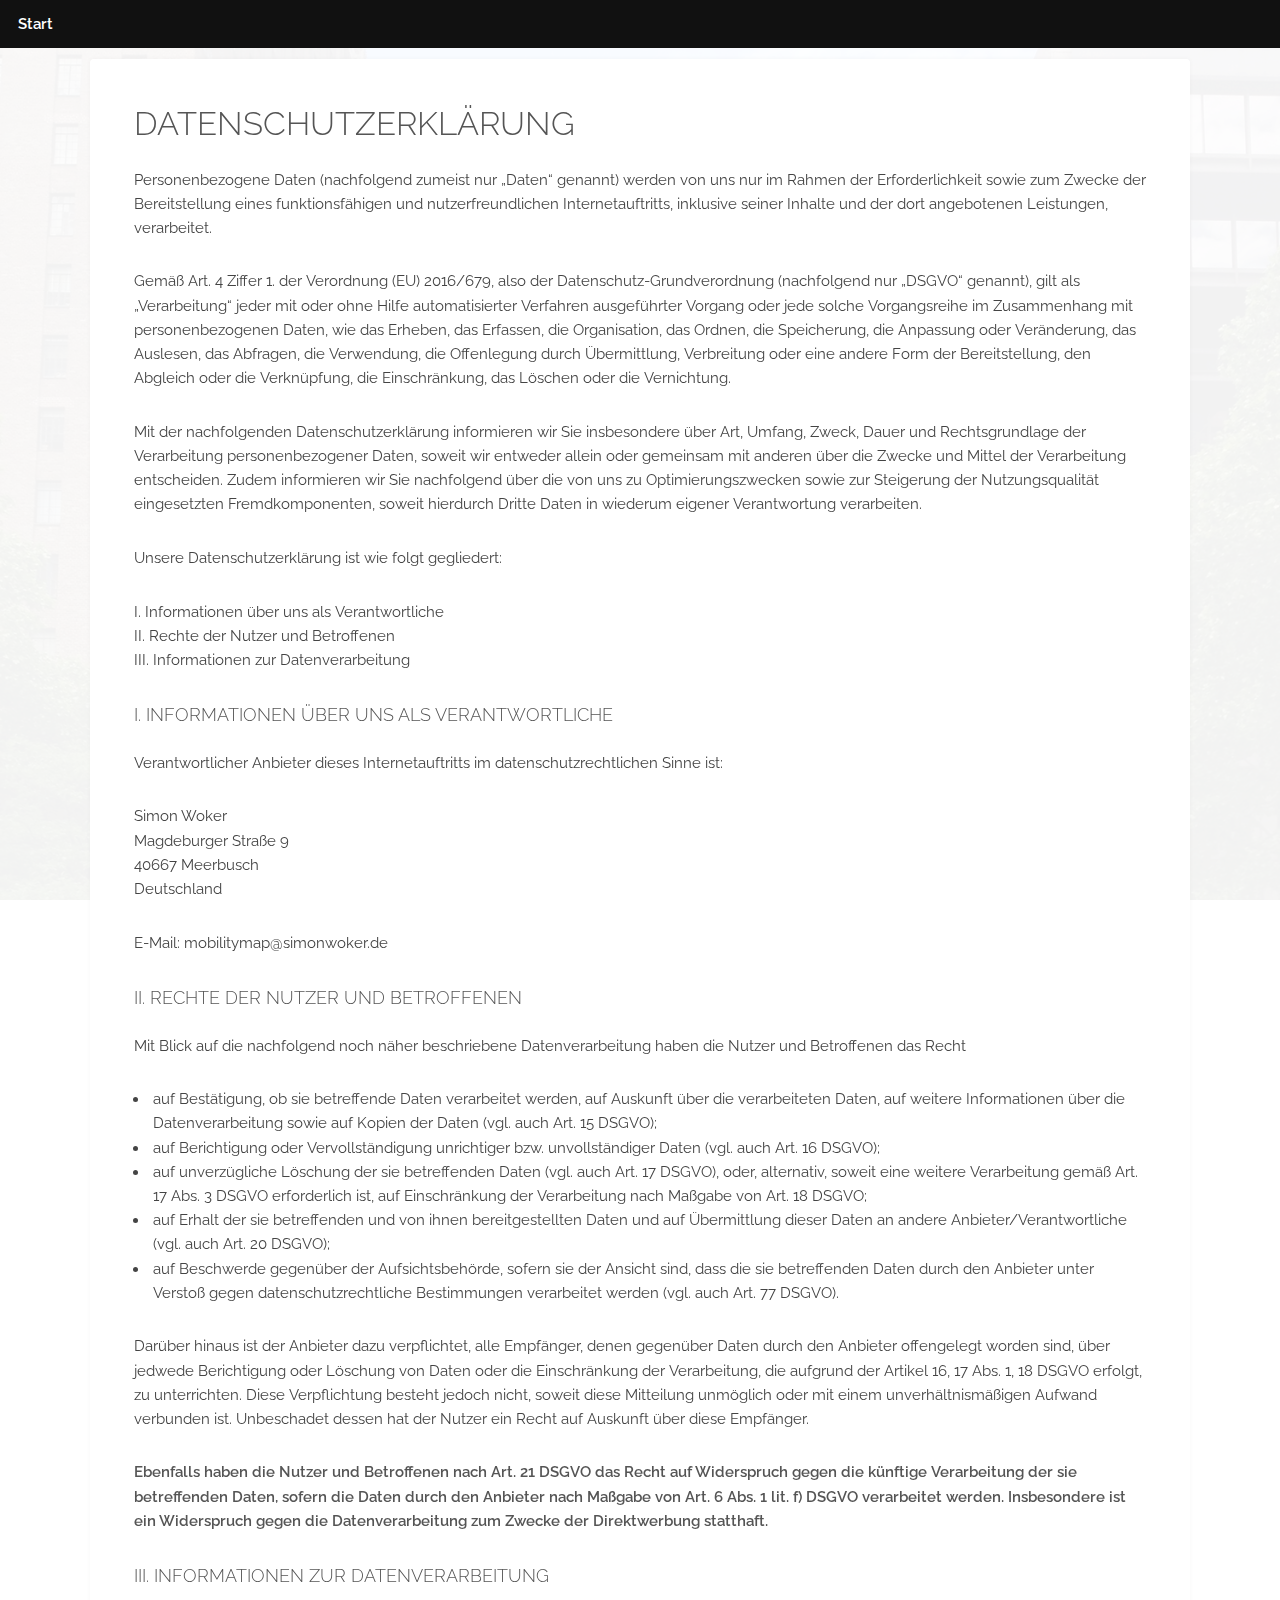
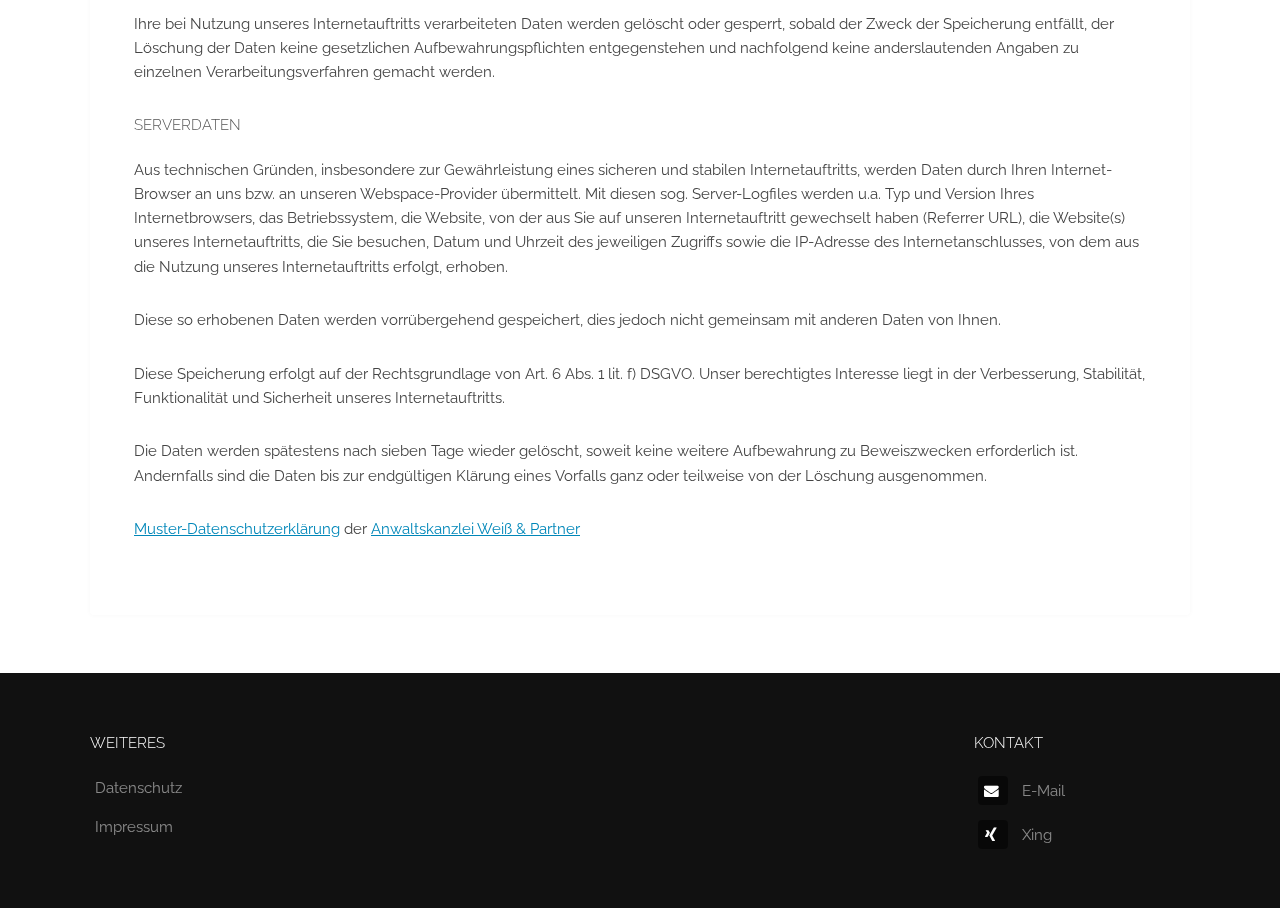
==== datenschutz.html @ f6f94131 "initial commit" ====
<!DOCTYPE HTML>
<!--
	Industrious by TEMPLATED
	templated.co @templatedco
	Released for free under the Creative Commons Attribution 3.0 license (templated.co/license)
-->
<html>
	<head lang="de">
		<title>Mobility Map</title>
		<meta charset="utf-8" />
		<meta name="viewport" content="width=device-width, initial-scale=1, user-scalable=no" />
		<meta name="description" content="" />
		<meta name="keywords" content="" />
		<link rel="stylesheet" href="assets/css/main.css" />
	</head>
	<body class="is-preload">
		
		<!-- Header -->
			<header id="header">
				<a class="logo" href="index.html">Start</a>
			</header>

		<!-- Main -->
			<section id="main" class="wrapper">
				<div class="inner">
					<div class="content">
						<header>
							<h2>Datenschutzerklärung</h2>
						</header>

						<p>Personenbezogene Daten (nachfolgend zumeist nur „Daten“ genannt) werden von uns nur im Rahmen der Erforderlichkeit sowie zum Zwecke der Bereitstellung eines funktionsfähigen und nutzerfreundlichen Internetauftritts, inklusive seiner Inhalte und der dort angebotenen Leistungen, verarbeitet.</p>
						<p>Gemäß Art. 4 Ziffer 1. der Verordnung (EU) 2016/679, also der Datenschutz-Grundverordnung (nachfolgend nur „DSGVO“ genannt), gilt als „Verarbeitung“ jeder mit oder ohne Hilfe automatisierter Verfahren ausgeführter Vorgang oder jede solche Vorgangsreihe im Zusammenhang mit personenbezogenen Daten, wie das Erheben, das Erfassen, die Organisation, das Ordnen, die Speicherung, die Anpassung oder Veränderung, das Auslesen, das Abfragen, die Verwendung, die Offenlegung durch Übermittlung, Verbreitung oder eine andere Form der Bereitstellung, den Abgleich oder die Verknüpfung, die Einschränkung, das Löschen oder die Vernichtung.</p>
						<p>Mit der nachfolgenden Datenschutzerklärung informieren wir Sie insbesondere über Art, Umfang, Zweck, Dauer und Rechtsgrundlage der Verarbeitung personenbezogener Daten, soweit wir entweder allein oder gemeinsam mit anderen über die Zwecke und Mittel der Verarbeitung entscheiden. Zudem informieren wir Sie nachfolgend über die von uns zu Optimierungszwecken sowie zur Steigerung der Nutzungsqualität eingesetzten Fremdkomponenten, soweit hierdurch Dritte Daten in wiederum eigener Verantwortung verarbeiten.</p>
						<p>Unsere Datenschutzerklärung ist wie folgt gegliedert:</p>
						<p>I. Informationen über uns als Verantwortliche<br>II. Rechte der Nutzer und Betroffenen<br>III. Informationen zur Datenverarbeitung</p>
						<h3>I. Informationen über uns als Verantwortliche</h3>
						<p>Verantwortlicher Anbieter dieses Internetauftritts im datenschutzrechtlichen Sinne ist:</p>
						<p>Simon Woker<br>Magdeburger Straße 9<br>40667 Meerbusch<br>Deutschland</p>
						<p>E-Mail: mobilitymap@simonwoker.de</span></p>
						<h3>II. Rechte der Nutzer und Betroffenen</h3>
						<p>Mit Blick auf die nachfolgend noch näher beschriebene Datenverarbeitung haben die Nutzer und Betroffenen das Recht</p>
						<ul>
						<li>auf Bestätigung, ob sie betreffende Daten verarbeitet werden, auf Auskunft über die verarbeiteten Daten, auf weitere Informationen über die Datenverarbeitung sowie auf Kopien der Daten (vgl. auch Art. 15 DSGVO);</li>
						<li>auf Berichtigung oder Vervollständigung unrichtiger bzw. unvollständiger Daten (vgl. auch Art. 16 DSGVO);</li>
						<li>auf unverzügliche Löschung der sie betreffenden Daten (vgl. auch Art. 17 DSGVO), oder, alternativ, soweit eine weitere Verarbeitung gemäß Art. 17 Abs. 3 DSGVO erforderlich ist, auf Einschränkung der Verarbeitung nach Maßgabe von Art. 18 DSGVO;</li>
						<li>auf Erhalt der sie betreffenden und von ihnen bereitgestellten Daten und auf Übermittlung dieser Daten an andere Anbieter/Verantwortliche (vgl. auch Art. 20 DSGVO);</li>
						<li>auf Beschwerde gegenüber der Aufsichtsbehörde, sofern sie der Ansicht sind, dass die sie betreffenden Daten durch den Anbieter unter Verstoß gegen datenschutzrechtliche Bestimmungen verarbeitet werden (vgl. auch Art. 77 DSGVO).</li>
						</ul>
						<p>Darüber hinaus ist der Anbieter dazu verpflichtet, alle Empfänger, denen gegenüber Daten durch den Anbieter offengelegt worden sind, über jedwede Berichtigung oder Löschung von Daten oder die Einschränkung der Verarbeitung, die aufgrund der Artikel 16, 17 Abs. 1, 18 DSGVO erfolgt, zu unterrichten. Diese Verpflichtung besteht jedoch nicht, soweit diese Mitteilung unmöglich oder mit einem unverhältnismäßigen Aufwand verbunden ist. Unbeschadet dessen hat der Nutzer ein Recht auf Auskunft über diese Empfänger.</p>
						<p><strong>Ebenfalls haben die Nutzer und Betroffenen nach Art. 21 DSGVO das Recht auf Widerspruch gegen die künftige Verarbeitung der sie betreffenden Daten, sofern die Daten durch den Anbieter nach Maßgabe von Art. 6 Abs. 1 lit. f) DSGVO verarbeitet werden. Insbesondere ist ein Widerspruch gegen die Datenverarbeitung zum Zwecke der Direktwerbung statthaft.</strong></p>
						<h3>III. Informationen zur Datenverarbeitung</h3>
						<p>Ihre bei Nutzung unseres Internetauftritts verarbeiteten Daten werden gelöscht oder gesperrt, sobald der Zweck der Speicherung entfällt, der Löschung der Daten keine gesetzlichen Aufbewahrungspflichten entgegenstehen und nachfolgend keine anderslautenden Angaben zu einzelnen Verarbeitungsverfahren gemacht werden.</p>

						<h4>Serverdaten</h4>
						<p>Aus technischen Gründen, insbesondere zur Gewährleistung eines sicheren und stabilen Internetauftritts, werden Daten durch Ihren Internet-Browser an uns bzw. an unseren Webspace-Provider übermittelt. Mit diesen sog. Server-Logfiles werden u.a. Typ und Version Ihres Internetbrowsers, das Betriebssystem, die Website, von der aus Sie auf unseren Internetauftritt gewechselt haben (Referrer URL), die Website(s) unseres Internetauftritts, die Sie besuchen, Datum und Uhrzeit des jeweiligen Zugriffs sowie die IP-Adresse des Internetanschlusses, von dem aus die Nutzung unseres Internetauftritts erfolgt, erhoben.</p>
						<p>Diese so erhobenen Daten werden vorrübergehend gespeichert, dies jedoch nicht gemeinsam mit anderen Daten von Ihnen.</p>
						<p>Diese Speicherung erfolgt auf der Rechtsgrundlage von Art. 6 Abs. 1 lit. f) DSGVO. Unser berechtigtes Interesse liegt in der Verbesserung, Stabilität, Funktionalität und Sicherheit unseres Internetauftritts.</p>
						<p>Die Daten werden spätestens nach sieben Tage wieder gelöscht, soweit keine weitere Aufbewahrung zu Beweiszwecken erforderlich ist. Andernfalls sind die Daten bis zur endgültigen Klärung eines Vorfalls ganz oder teilweise von der Löschung ausgenommen.</p>

						<p>
						<a target="_blank" href="https://www.ratgeberrecht.eu/leistungen/muster-datenschutzerklaerung.html">Muster-Datenschutzerklärung</a> der <a target="_blank" href="https://www.ratgeberrecht.eu/datenschutz/datenschutzerklaerung-generator-dsgvo.html">Anwaltskanzlei Weiß &amp; Partner</a></p>
						
						
					</div>
				</div>
			</section>
		
		
		<!-- Footer -->
			<footer id="footer">
				<div class="inner">
					<div class="content">
						<section>
							<h4>Weiteres</h4>
							<ul class="plain">
								<li><a href="datenschutz.html">Datenschutz</a></li>
								<li><a href="impressum.html">Impressum</a></li>
							</ul>
						</section>
						<section>
						</section>
						<section>
							<h4>Kontakt</h4>
							<ul class="plain">
								<li><a href="mailto://mobilitymap@simonwoker.de"><i class="icon fa-envelope">&nbsp;</i>E-Mail</a></li>
								<li><a href="https://www.xing.com/profile/Simon_Woker"><i class="icon fa-xing">&nbsp;</i>Xing</a></li>
							</ul>
						</section>
					</div>
				</div>
			</footer>

		<!-- Scripts -->
			<script src="assets/js/jquery.min.js"></script>
			<script src="assets/js/browser.min.js"></script>
			<script src="assets/js/breakpoints.min.js"></script>
			<script src="assets/js/util.js"></script>
			<script src="assets/js/main.js"></script>

	</body>
</html>
---- assets/css/main.css ----
@import url(font-awesome.min.css);
@import url("https://fonts.googleapis.com/css?family=Raleway:200,300,400,500,600");
/*
	Industrious by TEMPLATED
	templated.co @templatedco
	Released for free under the Creative Commons Attribution 3.0 license (templated.co/license)
*/
/* Basic */

@media screen and (min-width: 930px) {
	#screens .desc {
		padding-top:100px;
	}
}
@media screen and (min-width: 1050px) {
	#screens .desc {
		padding-top:150px;
	}
}
#screens .clearfix {
	margin:75px;
}
.clearfix {
	clear:both;
}
@-ms-viewport {
  width: device-width; }
body {
  -ms-overflow-style: scrollbar; }

@media screen and (max-width: 480px) {
  html, body {
    min-width: 320px; } }
html {
  box-sizing: border-box; }

*, *:before, *:after {
  box-sizing: inherit; }

body {
  background: #ffffff; }
  body.is-preload *, body.is-preload *:before, body.is-preload *:after {
    -moz-animation: none !important;
    -webkit-animation: none !important;
    -ms-animation: none !important;
    animation: none !important;
    -moz-transition: none !important;
    -webkit-transition: none !important;
    -ms-transition: none !important;
    transition: none !important; }

html, body, div, span, applet, object,
iframe, h1, h2, h3, h4, h5, h6, p, blockquote,
pre, a, abbr, acronym, address, big, cite,
code, del, dfn, em, img, ins, kbd, q, s, samp,
small, strike, strong, sub, sup, tt, var, b,
u, i, center, dl, dt, dd, ol, ul, li, fieldset,
form, label, legend, table, caption, tbody,
tfoot, thead, tr, th, td, article, aside,
canvas, details, embed, figure, figcaption,
footer, header, hgroup, menu, nav, output, ruby,
section, summary, time, mark, audio, video {
  margin: 0;
  padding: 0;
  border: 0;
  font-size: 100%;
  font: inherit;
  vertical-align: baseline; }

article, aside, details, figcaption, figure,
footer, header, hgroup, menu, nav, section {
  display: block; }

body {
  line-height: 1; }

ol, ul {
  list-style: none; }

blockquote, q {
  quotes: none; }
  blockquote:before, blockquote:after, q:before, q:after {
    content: '';
    content: none; }

table {
  border-collapse: collapse;
  border-spacing: 0; }

body {
  -webkit-text-size-adjust: none; }

mark {
  background-color: transparent;
  color: inherit; }

input::-moz-focus-inner {
  border: 0;
  padding: 0; }

input, select, textarea {
  -moz-appearance: none;
  -webkit-appearance: none;
  -ms-appearance: none;
  appearance: none; }

/* Typography */
html {
  font-size: 13pt; }
  @media screen and (max-width: 1680px) {
    html {
      font-size: 11pt; } }
  @media screen and (max-width: 980px) {
    html {
      font-size: 12pt; } }
  @media screen and (max-width: 480px) {
    html {
      font-size: 11pt; } }

body {
  background-color: #ffffff;
  color: #444444; }

body, input, select, textarea {
  font-family: "Raleway", Arial, Helvetica, sans-serif;
  font-weight: 400;
  font-size: 1rem;
  line-height: 1.65; }

a {
  -moz-transition: color 0.2s ease-in-out;
  -webkit-transition: color 0.2s ease-in-out;
  -ms-transition: color 0.2s ease-in-out;
  transition: color 0.2s ease-in-out;
  text-decoration: underline; }
  a:hover {
    text-decoration: none; }

strong, b {
  font-weight: 600; }

em, i {
  font-style: italic; }

p {
  margin: 0 0 2rem 0; }

header.special {
  text-align: center;
  margin-bottom: 4rem; }
  header.special p {
    max-width: 75%;
    margin-left: auto;
    margin-right: auto; }

h1, h2, h3, h4, h5, h6 {
  font-weight: 300;
  line-height: 1.5;
  text-transform: uppercase;
  margin: 0 0 1.5rem 0; }
  h1 a, h2 a, h3 a, h4 a, h5 a, h6 a {
    color: inherit;
    text-decoration: none; }

h1 {
  font-size: 3rem;
  line-height: 1.2; }

h2 {
  font-size: 2.25rem;
  line-height: 1.3; }

h3 {
  font-size: 1.25rem; }

h4 {
  font-size: 1rem; }

h5 {
  font-size: 0.9rem; }

h6 {
  font-size: 0.7rem; }

@media screen and (max-width: 736px) {
  h1 {
    font-size: 2.75rem;
    line-height: 1.3; }

  h2 {
    font-size: 1.75rem;
    line-height: 1.5; }

  h3 {
    font-size: 1.25rem; } }
sub {
  font-size: 0.8rem;
  position: relative;
  top: 0.5rem; }

sup {
  font-size: 0.8rem;
  position: relative;
  top: -0.5rem; }

blockquote {
  border-left: solid 0.5rem;
  font-style: italic;
  margin: 0 0 2rem 0;
  padding: 1rem 0 1rem 2rem; }

code {
  border-radius: 4px;
  border: solid 1px;
  font-family: "Courier New", monospace;
  font-size: 0.9rem;
  margin: 0 0.25rem;
  padding: 0.25rem 0.65rem; }

pre {
  -webkit-overflow-scrolling: touch;
  font-family: "Courier New", monospace;
  font-size: 0.9rem;
  margin: 0 0 2rem 0; }
  pre code {
    display: block;
    line-height: 1.75;
    padding: 1rem 1.5rem;
    overflow-x: auto; }

hr {
  border: 0;
  border-bottom: solid 1px;
  margin: 2rem 0; }
  hr.major {
    margin: 4rem 0; }

input, select, textarea {
  color: #555555; }

a {
  color: #0087B9; }

strong, b {
  color: #555555; }

h1, h2, h3, h4, h5, h6 {
  color: #555555; }

blockquote {
  border-left-color: rgba(0, 0, 0, 0.25); }

code {
  background: rgba(0, 0, 0, 0.075);
  border-color: rgba(0, 0, 0, 0.25); }

hr {
  border-bottom-color: rgba(0, 0, 0, 0.25); }

/* Inner */
.inner {
  margin: 0 auto;
  width: 75rem;
  max-width: calc(100% - 6rem); }
  @media screen and (max-width: 480px) {
    .inner {
      max-width: calc(100% - 3rem); } }

/* Button */
input[type="submit"],
input[type="reset"],
input[type="button"],
button,
.button {
  -moz-appearance: none;
  -webkit-appearance: none;
  -ms-appearance: none;
  appearance: none;
  -moz-transition: background-color 0.2s ease-in-out, box-shadow 0.2s ease-in-out, color 0.2s ease-in-out;
  -webkit-transition: background-color 0.2s ease-in-out, box-shadow 0.2s ease-in-out, color 0.2s ease-in-out;
  -ms-transition: background-color 0.2s ease-in-out, box-shadow 0.2s ease-in-out, color 0.2s ease-in-out;
  transition: background-color 0.2s ease-in-out, box-shadow 0.2s ease-in-out, color 0.2s ease-in-out;
  border: 0;
  border-radius: 4px;
  cursor: pointer;
  display: inline-block;
  font-weight: 600;
  height: 3.25rem;
  line-height: 3.25rem;
  padding: 0 1.75rem;
  text-align: center;
  text-decoration: none;
  white-space: nowrap; }
  input[type="submit"].small,
  input[type="reset"].small,
  input[type="button"].small,
  button.small,
  .button.small {
    font-size: 0.8rem;
    height: 2.4375rem;
    line-height: 2.4375rem;
    padding: 0 1.25rem; }
  input[type="submit"].large,
  input[type="reset"].large,
  input[type="button"].large,
  button.large,
  .button.large {
    font-size: 1.35rem;
    height: 4.0625rem;
    line-height: 4.0625rem;
    padding: 0 2rem; }
  input[type="submit"].wide,
  input[type="reset"].wide,
  input[type="button"].wide,
  button.wide,
  .button.wide {
    min-width: 13rem; }
  input[type="submit"].icon:before,
  input[type="reset"].icon:before,
  input[type="button"].icon:before,
  button.icon:before,
  .button.icon:before {
    margin-right: 0.5rem; }
  input[type="submit"].fit,
  input[type="reset"].fit,
  input[type="button"].fit,
  button.fit,
  .button.fit {
    width: 100%; }
  input[type="submit"].disabled, input[type="submit"]:disabled,
  input[type="reset"].disabled,
  input[type="reset"]:disabled,
  input[type="button"].disabled,
  input[type="button"]:disabled,
  button.disabled,
  button:disabled,
  .button.disabled,
  .button:disabled {
    pointer-events: none;
    opacity: 0.25; }

input[type="submit"],
input[type="reset"],
input[type="button"],
button,
.button {
  background-color: transparent;
  box-shadow: inset 0 0 0 1px #555555;
  color: #555555 !important; }
  input[type="submit"]:hover,
  input[type="reset"]:hover,
  input[type="button"]:hover,
  button:hover,
  .button:hover {
    box-shadow: inset 0 0 0 1px #0087B9;
    color: #0087B9 !important; }
    input[type="submit"]:hover:active,
    input[type="reset"]:hover:active,
    input[type="button"]:hover:active,
    button:hover:active,
    .button:hover:active {
      background-color: rgba(0, 135, 185, 0.25); }
  input[type="submit"].primary,
  input[type="reset"].primary,
  input[type="button"].primary,
  button.primary,
  .button.primary {
    box-shadow: none;
    background-color: #0087B9;
    color: #ffffff !important; }
    input[type="submit"].primary:hover,
    input[type="reset"].primary:hover,
    input[type="button"].primary:hover,
    button.primary:hover,
    .button.primary:hover {
      background-color: #e2212f;
      box-shadow: none; }
      input[type="submit"].primary:hover:active,
      input[type="reset"].primary:hover:active,
      input[type="button"].primary:hover:active,
      button.primary:hover:active,
      .button.primary:hover:active {
        background-color: #b71824; }

/* Form */
form {
  margin: 0 0 2rem 0; }

input[type="text"],
input[type="password"],
input[type="email"],
input[type="tel"],
input[type="search"],
input[type="url"],
select,
textarea {
  -moz-appearance: none;
  -webkit-appearance: none;
  -ms-appearance: none;
  appearance: none;
  border-radius: 4px;
  border: none;
  border: solid 1px;
  color: inherit;
  display: block;
  outline: 0;
  padding: 0 1rem;
  text-decoration: none;
  width: 100%; }
  input[type="text"]:invalid,
  input[type="password"]:invalid,
  input[type="email"]:invalid,
  input[type="tel"]:invalid,
  input[type="search"]:invalid,
  input[type="url"]:invalid,
  select:invalid,
  textarea:invalid {
    box-shadow: none; }

label {
  display: block;
  font-size: 1rem;
  font-weight: 600;
  margin: 0 0 1rem 0; }

input[type="text"],
input[type="password"],
input[type="email"],
input[type="tel"],
input[type="search"],
input[type="url"] {
  height: 3.25rem; }

select {
  background-size: 1.25rem;
  background-repeat: no-repeat;
  background-position: calc(100% - 1rem) center;
  height: 3.25rem;
  padding-right: 3.25rem;
  text-overflow: ellipsis; }
  select:focus::-ms-value {
    background-color: transparent; }
  select::-ms-expand {
    display: none; }

textarea {
  padding: 0.75rem 1rem; }

input[type="checkbox"],
input[type="radio"] {
  -moz-appearance: none;
  -webkit-appearance: none;
  -ms-appearance: none;
  appearance: none;
  display: block;
  float: left;
  margin-right: -2rem;
  opacity: 0;
  width: 1rem;
  z-index: -1; }
  input[type="checkbox"] + label,
  input[type="radio"] + label {
    text-decoration: none;
    cursor: pointer;
    display: inline-block;
    font-size: 1rem;
    font-weight: 400;
    padding-left: 2.825rem;
    padding-right: 0.875rem;
    position: relative; }
    input[type="checkbox"] + label:before,
    input[type="radio"] + label:before {
      -moz-osx-font-smoothing: grayscale;
      -webkit-font-smoothing: antialiased;
      font-family: FontAwesome;
      font-style: normal;
      font-weight: normal;
      text-transform: none !important; }
    input[type="checkbox"] + label:before,
    input[type="radio"] + label:before {
      border-radius: 4px;
      border: solid 1px;
      content: '';
      display: inline-block;
      height: 1.95rem;
      left: 0;
      line-height: 1.86875rem;
      position: absolute;
      text-align: center;
      top: -0.1625rem;
      width: 1.95rem; }
  input[type="checkbox"]:checked + label:before,
  input[type="radio"]:checked + label:before {
    content: '\f00c'; }

input[type="checkbox"] + label:before {
  border-radius: 4px; }

input[type="radio"] + label:before {
  border-radius: 100%; }

::-webkit-input-placeholder {
  opacity: 1.0; }

:-moz-placeholder {
  opacity: 1.0; }

::-moz-placeholder {
  opacity: 1.0; }

:-ms-input-placeholder {
  opacity: 1.0; }

label {
  color: #555555; }

input[type="text"],
input[type="password"],
input[type="email"],
input[type="tel"],
input[type="search"],
input[type="url"],
select,
textarea {
  background-color: rgba(0, 0, 0, 0.075);
  border-color: rgba(0, 0, 0, 0.25); }
  input[type="text"]:focus,
  input[type="password"]:focus,
  input[type="email"]:focus,
  input[type="tel"]:focus,
  input[type="search"]:focus,
  input[type="url"]:focus,
  select:focus,
  textarea:focus {
    border-color: #0087B9;
    box-shadow: 0 0 0 1px #0087B9; }

select {
  background-image: url("data:image/svg+xml;charset=utf8,%3Csvg xmlns='http://www.w3.org/2000/svg' width='40' height='40' preserveAspectRatio='none' viewBox='0 0 40 40'%3E%3Cpath d='M9.4,12.3l10.4,10.4l10.4-10.4c0.2-0.2,0.5-0.4,0.9-0.4c0.3,0,0.6,0.1,0.9,0.4l3.3,3.3c0.2,0.2,0.4,0.5,0.4,0.9 c0,0.4-0.1,0.6-0.4,0.9L20.7,31.9c-0.2,0.2-0.5,0.4-0.9,0.4c-0.3,0-0.6-0.1-0.9-0.4L4.3,17.3c-0.2-0.2-0.4-0.5-0.4-0.9 c0-0.4,0.1-0.6,0.4-0.9l3.3-3.3c0.2-0.2,0.5-0.4,0.9-0.4S9.1,12.1,9.4,12.3z' fill='rgba(0, 0, 0, 0.25)' /%3E%3C/svg%3E"); }
  select option {
    color: #444444;
    background-color: #ffffff; }

input[type="checkbox"] + label,
input[type="radio"] + label {
  color: #444444; }
  input[type="checkbox"] + label:before,
  input[type="radio"] + label:before {
    background: rgba(0, 0, 0, 0.075);
    border-color: rgba(0, 0, 0, 0.25); }
input[type="checkbox"]:checked + label:before,
input[type="radio"]:checked + label:before {
  background-color: #0087B9;
  border-color: #0087B9;
  color: #ffffff; }
input[type="checkbox"]:focus + label:before,
input[type="radio"]:focus + label:before {
  border-color: #0087B9;
  box-shadow: 0 0 0 1px #0087B9; }

::-webkit-input-placeholder {
  color: #bbbbbb !important; }

:-moz-placeholder {
  color: #bbbbbb !important; }

::-moz-placeholder {
  color: #bbbbbb !important; }

:-ms-input-placeholder {
  color: #bbbbbb !important; }

/* List */
ol {
  list-style: decimal;
  margin: 0 0 2rem 0;
  padding-left: 1.25rem; }
  ol li {
    padding-left: 0.25rem; }

ul {
  list-style: disc;
  margin: 0 0 2rem 0;
  padding-left: 1rem; }
  ul li {
    padding-left: 0.325rem; }
  ul.plain {
    list-style: none;
    padding-left: 0; }
    ul.plain li {
      margin-bottom: 1rem; }
      ul.plain li .icon {
        border-radius: 4px;
        color: #ffffff;
        display: inline-block;
        margin-right: 1rem;
        text-align: center;
        width: 2rem;
        height: 2rem;
        line-height: 2rem;
        background: rgba(0, 0, 0, 0.5); }
  ul.alt {
    list-style: none;
    padding-left: 0; }
    ul.alt li {
      border-top: solid 1px;
      padding: 0.75rem 0; }
      ul.alt li:first-child {
        border-top: 0;
        padding-top: 0; }
      ul.alt li:last-child {
        padding-bottom: 0; }

dl {
  margin: 0 0 2rem 0; }
  dl dt {
    display: block;
    font-weight: 600;
    margin: 0 0 1rem 0; }
  dl dd {
    margin-left: 1.5rem; }

ul.alt li {
  border-top-color: rgba(0, 0, 0, 0.25); }

/* Table */
.table-wrapper {
  -webkit-overflow-scrolling: touch;
  overflow-x: auto; }

table {
  margin: 0 0 2rem 0;
  width: 100%; }
  table tbody tr {
    border: solid 1px;
    border-left: 0;
    border-right: 0; }
  table td {
    padding: 0.75rem 0.75rem; }
  table th {
    font-size: 0.9rem;
    font-weight: 600;
    padding: 0 0.75rem 0.75rem 0.75rem;
    text-align: left; }
  table thead {
    border-bottom: solid 2px; }
  table tfoot {
    border-top: solid 2px; }
  table.alt {
    border-collapse: separate; }
    table.alt tbody tr td {
      border: solid 1px;
      border-left-width: 0;
      border-top-width: 0; }
      table.alt tbody tr td:first-child {
        border-left-width: 1px; }
    table.alt tbody tr:first-child td {
      border-top-width: 1px; }
    table.alt thead {
      border-bottom: 0; }
    table.alt tfoot {
      border-top: 0; }

table tbody tr {
  border-color: rgba(0, 0, 0, 0.25); }
  table tbody tr:nth-child(2n + 1) {
    background-color: rgba(0, 0, 0, 0.075); }
table th {
  color: #555555; }
table thead {
  border-bottom-color: rgba(0, 0, 0, 0.25); }
table tfoot {
  border-top-color: rgba(0, 0, 0, 0.25); }
table.alt tbody tr td {
  border-color: rgba(0, 0, 0, 0.25); }

/* Highlights */
.highlights {
  width: 100%;
  margin: 2.5rem 0;
  display: -moz-flex;
  display: -webkit-flex;
  display: -ms-flex;
  display: flex;
  -moz-flex-wrap: wrap;
  -webkit-flex-wrap: wrap;
  -ms-flex-wrap: wrap;
  flex-wrap: wrap;
  -moz-align-items: -moz-stretch;
  -webkit-align-items: -webkit-stretch;
  -ms-align-items: -ms-stretch;
  align-items: stretch; }
  .highlights > * {
    -moz-flex-shrink: 1;
    -webkit-flex-shrink: 1;
    -ms-flex-shrink: 1;
    flex-shrink: 1;
    -moz-flex-grow: 0;
    -webkit-flex-grow: 0;
    -ms-flex-grow: 0;
    flex-grow: 0; }
  .highlights > * {
    width: 33.3333333333%; }
  .highlights > * {
    padding: 1.5rem;
    width: calc(33.3333333333% + 1rem); }
  .highlights > :nth-child(-n + 3) {
    padding-top: 0; }
  .highlights > :nth-last-child(-n + 3) {
    padding-bottom: 0; }
  .highlights > :nth-child(3n + 1) {
    padding-left: 0; }
  .highlights > :nth-child(3n) {
    padding-right: 0; }
  .highlights > :nth-child(3n + 1),
  .highlights > :nth-child(3n) {
    width: calc(33.3333333333% + -0.5rem); }
  .highlights .content {
    border-radius: 4px;
    height: 100%;
    padding: 3rem;
    text-align: center; }
    .highlights .content .icon {
      font-size: 5rem; }
  .highlights > div > :last-child {
    margin-bottom: 0; }
  @media screen and (max-width: 980px) {
    .highlights > * {
      width: 50%; }
    .highlights > * {
      padding: 1rem;
      width: calc(33.3333333333% + 0.6666666667rem); }
    .highlights > :nth-child(-n + 3) {
      padding-top: 1rem; }
    .highlights > :nth-last-child(-n + 3) {
      padding-bottom: 1rem; }
    .highlights > :nth-child(3n + 1) {
      padding-left: 1rem; }
    .highlights > :nth-child(3n) {
      padding-right: 1rem; }
    .highlights > :nth-child(3n + 1),
    .highlights > :nth-child(3n) {
      padding: 1rem;
      width: calc(50% + 1rem); }
    .highlights > * {
      padding: 1rem;
      width: calc(50% + 1rem); }
    .highlights > :nth-child(-n + 2) {
      padding-top: 0; }
    .highlights > :nth-last-child(-n + 2) {
      padding-bottom: 0; }
    .highlights > :nth-child(2n + 1) {
      padding-left: 0; }
    .highlights > :nth-child(2n) {
      padding-right: 0; }
    .highlights > :nth-child(2n + 1),
    .highlights > :nth-child(2n) {
      width: calc(50% + 0rem); }
    .highlights .content {
      padding: 2rem; } }
  @media screen and (max-width: 736px) {
    .highlights > * {
      width: 100%; }
    .highlights > * {
      padding: 1rem;
      width: calc(33.3333333333% + 0.6666666667rem); }
    .highlights > :nth-child(-n + 3) {
      padding-top: 1rem; }
    .highlights > :nth-last-child(-n + 3) {
      padding-bottom: 1rem; }
    .highlights > :nth-child(3n + 1) {
      padding-left: 1rem; }
    .highlights > :nth-child(3n) {
      padding-right: 1rem; }
    .highlights > :nth-child(3n + 1),
    .highlights > :nth-child(3n) {
      padding: 1rem;
      width: calc(100% + 2rem); }
    .highlights > * {
      padding: 1rem;
      width: calc(50% + 1rem); }
    .highlights > :nth-child(-n + 2) {
      padding-top: 1rem; }
    .highlights > :nth-last-child(-n + 2) {
      padding-bottom: 1rem; }
    .highlights > :nth-child(2n + 1) {
      padding-left: 1rem; }
    .highlights > :nth-child(2n) {
      padding-right: 1rem; }
    .highlights > :nth-child(2n + 1),
    .highlights > :nth-child(2n) {
      padding: 1rem;
      width: calc(100% + 2rem); }
    .highlights > * {
      padding: 1rem;
      width: calc(100% + 2rem); }
    .highlights > :nth-child(-n + 1) {
      padding-top: 0; }
    .highlights > :nth-last-child(-n + 1) {
      padding-bottom: 0; }
    .highlights > :nth-child(1n + 1) {
      padding-left: 0; }
    .highlights > :nth-child(1n) {
      padding-right: 0; }
    .highlights > :nth-child(1n + 1),
    .highlights > :nth-child(1n) {
      width: calc(100% + 1rem); } }

.highlights .content {
  background: #ffffff;
  box-shadow: 0px 0px 4px 1px rgba(0, 0, 0, 0.025); }

/* Testimonials */
.testimonials {
  margin: 2.5rem 0;
  width: 100%;
  display: -moz-flex;
  display: -webkit-flex;
  display: -ms-flex;
  display: flex;
  -moz-flex-wrap: wrap;
  -webkit-flex-wrap: wrap;
  -ms-flex-wrap: wrap;
  flex-wrap: wrap;
  -moz-align-items: -moz-stretch;
  -webkit-align-items: -webkit-stretch;
  -ms-align-items: -ms-stretch;
  align-items: stretch; }
  .testimonials > * {
    -moz-flex-shrink: 1;
    -webkit-flex-shrink: 1;
    -ms-flex-shrink: 1;
    flex-shrink: 1;
    -moz-flex-grow: 0;
    -webkit-flex-grow: 0;
    -ms-flex-grow: 0;
    flex-grow: 0; }
  .testimonials > * {
    width: 33.3333333333%; }
  .testimonials > * {
    padding: 1.5rem;
    width: calc(33.3333333333% + 1rem); }
  .testimonials > :nth-child(-n + 3) {
    padding-top: 0; }
  .testimonials > :nth-last-child(-n + 3) {
    padding-bottom: 0; }
  .testimonials > :nth-child(3n + 1) {
    padding-left: 0; }
  .testimonials > :nth-child(3n) {
    padding-right: 0; }
  .testimonials > :nth-child(3n + 1),
  .testimonials > :nth-child(3n) {
    width: calc(33.3333333333% + -0.5rem); }
  .testimonials .content {
    border-radius: 4px;
    height: 100%;
    padding: 3rem; }
    .testimonials .content .author {
      display: -moz-flex;
      display: -webkit-flex;
      display: -ms-flex;
      display: flex;
      -moz-align-items: center;
      -webkit-align-items: center;
      -ms-align-items: center;
      align-items: center; }
      .testimonials .content .author blockquote {
        margin: 0; }
      .testimonials .content .author .image {
        margin-right: 2rem;
        width: 20%; }
        .testimonials .content .author .image img {
          max-width: 100%; }
    .testimonials .content .credit {
      font-size: 0.75rem; }
    .testimonials .content p:last-child {
      margin: 0; }
  .testimonials > div > :last-child {
    margin-bottom: 0; }
  @media screen and (max-width: 980px) {
    .testimonials > * {
      width: 50%; }
    .testimonials > * {
      padding: 1rem;
      width: calc(33.3333333333% + 0.6666666667rem); }
    .testimonials > :nth-child(-n + 3) {
      padding-top: 1rem; }
    .testimonials > :nth-last-child(-n + 3) {
      padding-bottom: 1rem; }
    .testimonials > :nth-child(3n + 1) {
      padding-left: 1rem; }
    .testimonials > :nth-child(3n) {
      padding-right: 1rem; }
    .testimonials > :nth-child(3n + 1),
    .testimonials > :nth-child(3n) {
      padding: 1rem;
      width: calc(50% + 1rem); }
    .testimonials > * {
      padding: 1rem;
      width: calc(50% + 1rem); }
    .testimonials > :nth-child(-n + 2) {
      padding-top: 0; }
    .testimonials > :nth-last-child(-n + 2) {
      padding-bottom: 0; }
    .testimonials > :nth-child(2n + 1) {
      padding-left: 0; }
    .testimonials > :nth-child(2n) {
      padding-right: 0; }
    .testimonials > :nth-child(2n + 1),
    .testimonials > :nth-child(2n) {
      width: calc(50% + 0rem); }
    .testimonials .content {
      padding: 2rem; } }
  @media screen and (max-width: 736px) {
    .testimonials > * {
      width: 100%; }
    .testimonials > * {
      padding: 1rem;
      width: calc(33.3333333333% + 0.6666666667rem); }
    .testimonials > :nth-child(-n + 3) {
      padding-top: 1rem; }
    .testimonials > :nth-last-child(-n + 3) {
      padding-bottom: 1rem; }
    .testimonials > :nth-child(3n + 1) {
      padding-left: 1rem; }
    .testimonials > :nth-child(3n) {
      padding-right: 1rem; }
    .testimonials > :nth-child(3n + 1),
    .testimonials > :nth-child(3n) {
      padding: 1rem;
      width: calc(100% + 2rem); }
    .testimonials > * {
      padding: 1rem;
      width: calc(50% + 1rem); }
    .testimonials > :nth-child(-n + 2) {
      padding-top: 1rem; }
    .testimonials > :nth-last-child(-n + 2) {
      padding-bottom: 1rem; }
    .testimonials > :nth-child(2n + 1) {
      padding-left: 1rem; }
    .testimonials > :nth-child(2n) {
      padding-right: 1rem; }
    .testimonials > :nth-child(2n + 1),
    .testimonials > :nth-child(2n) {
      padding: 1rem;
      width: calc(100% + 2rem); }
    .testimonials > * {
      padding: 1rem;
      width: calc(100% + 2rem); }
    .testimonials > :nth-child(-n + 1) {
      padding-top: 0; }
    .testimonials > :nth-last-child(-n + 1) {
      padding-bottom: 0; }
    .testimonials > :nth-child(1n + 1) {
      padding-left: 0; }
    .testimonials > :nth-child(1n) {
      padding-right: 0; }
    .testimonials > :nth-child(1n + 1),
    .testimonials > :nth-child(1n) {
      width: calc(100% + 1rem); } }

.testimonials .content {
  background: #ffffff;
  box-shadow: 0px 0px 4px 1px rgba(0, 0, 0, 0.025); }
  .testimonials .content .credit strong {
    color: #0087B9; }

/* Actions */
ul.actions {
  display: -moz-flex;
  display: -webkit-flex;
  display: -ms-flex;
  display: flex;
  cursor: default;
  list-style: none;
  margin-left: -1rem;
  padding-left: 0; }
  ul.actions li {
    padding: 0 0 0 1rem;
    vertical-align: middle; }
  ul.actions.special {
    -moz-justify-content: center;
    -webkit-justify-content: center;
    -ms-justify-content: center;
    justify-content: center;
    width: calc(100% + 1rem); }
  ul.actions.stacked {
    -moz-flex-direction: column;
    -webkit-flex-direction: column;
    -ms-flex-direction: column;
    flex-direction: column;
    margin-left: 0; }
    ul.actions.stacked li {
      padding: 1.3rem 0 0 0; }
      ul.actions.stacked li:first-child {
        padding-top: 0; }
  ul.actions.fit {
    width: calc(100% + 1rem); }
    ul.actions.fit li {
      -moz-flex-grow: 1;
      -webkit-flex-grow: 1;
      -ms-flex-grow: 1;
      flex-grow: 1;
      -moz-flex-shrink: 1;
      -webkit-flex-shrink: 1;
      -ms-flex-shrink: 1;
      flex-shrink: 1;
      width: 100%; }
      ul.actions.fit li > * {
        width: 100%; }
    ul.actions.fit.stacked {
      width: 100%; }
  @media screen and (max-width: 480px) {
    ul.actions:not(.fixed) {
      -moz-flex-direction: column;
      -webkit-flex-direction: column;
      -ms-flex-direction: column;
      flex-direction: column;
      margin-left: 0;
      width: 100% !important; }
      ul.actions:not(.fixed) li {
        -moz-flex-grow: 1;
        -webkit-flex-grow: 1;
        -ms-flex-grow: 1;
        flex-grow: 1;
        -moz-flex-shrink: 1;
        -webkit-flex-shrink: 1;
        -ms-flex-shrink: 1;
        flex-shrink: 1;
        padding: 1rem 0 0 0;
        text-align: center;
        width: 100%; }
        ul.actions:not(.fixed) li > * {
          width: 100%; }
        ul.actions:not(.fixed) li:first-child {
          padding-top: 0; }
        ul.actions:not(.fixed) li input[type="submit"],
        ul.actions:not(.fixed) li input[type="reset"],
        ul.actions:not(.fixed) li input[type="button"],
        ul.actions:not(.fixed) li button,
        ul.actions:not(.fixed) li .button {
          width: 100%; }
          ul.actions:not(.fixed) li input[type="submit"].icon:before,
          ul.actions:not(.fixed) li input[type="reset"].icon:before,
          ul.actions:not(.fixed) li input[type="button"].icon:before,
          ul.actions:not(.fixed) li button.icon:before,
          ul.actions:not(.fixed) li .button.icon:before {
            margin-left: -0.5rem; } }

/* Grid */
.row {
  display: flex;
  flex-wrap: wrap;
  box-sizing: border-box; }
  .row > * {
    box-sizing: border-box; }
  .row.gtr-uniform > * > :last-child {
    margin-bottom: 0; }

.row > .imp {
  order: -1; }
.row > .col-1 {
  width: 8.3333333333%; }
.row > .off-1 {
  margin-left: 8.3333333333%; }
.row > .col-2 {
  width: 16.6666666667%; }
.row > .off-2 {
  margin-left: 16.6666666667%; }
.row > .col-3 {
  width: 25%; }
.row > .off-3 {
  margin-left: 25%; }
.row > .col-4 {
  width: 33.3333333333%; }
.row > .off-4 {
  margin-left: 33.3333333333%; }
.row > .col-5 {
  width: 41.6666666667%; }
.row > .off-5 {
  margin-left: 41.6666666667%; }
.row > .col-6 {
  width: 50%; }
.row > .off-6 {
  margin-left: 50%; }
.row > .col-7 {
  width: 58.3333333333%; }
.row > .off-7 {
  margin-left: 58.3333333333%; }
.row > .col-8 {
  width: 66.6666666667%; }
.row > .off-8 {
  margin-left: 66.6666666667%; }
.row > .col-9 {
  width: 75%; }
.row > .off-9 {
  margin-left: 75%; }
.row > .col-10 {
  width: 83.3333333333%; }
.row > .off-10 {
  margin-left: 83.3333333333%; }
.row > .col-11 {
  width: 91.6666666667%; }
.row > .off-11 {
  margin-left: 91.6666666667%; }
.row > .col-12 {
  width: 100%; }
.row > .off-12 {
  margin-left: 100%; }
.row.gtr-0 {
  margin-top: 0;
  margin-left: 0rem; }
  .row.gtr-0 > * {
    padding: 0 0 0 0rem; }
  .row.gtr-0.gtr-uniform {
    margin-top: 0rem; }
    .row.gtr-0.gtr-uniform > * {
      padding-top: 0rem; }
.row.gtr-25 {
  margin-top: 0;
  margin-left: -0.75rem; }
  .row.gtr-25 > * {
    padding: 0 0 0 0.75rem; }
  .row.gtr-25.gtr-uniform {
    margin-top: -0.75rem; }
    .row.gtr-25.gtr-uniform > * {
      padding-top: 0.75rem; }
.row.gtr-50 {
  margin-top: 0;
  margin-left: -1.5rem; }
  .row.gtr-50 > * {
    padding: 0 0 0 1.5rem; }
  .row.gtr-50.gtr-uniform {
    margin-top: -1.5rem; }
    .row.gtr-50.gtr-uniform > * {
      padding-top: 1.5rem; }
.row {
  margin-top: 0;
  margin-left: -3rem; }
  .row > * {
    padding: 0 0 0 3rem; }
  .row.gtr-uniform {
    margin-top: -3rem; }
    .row.gtr-uniform > * {
      padding-top: 3rem; }
.row.gtr-150 {
  margin-top: 0;
  margin-left: -4.5rem; }
  .row.gtr-150 > * {
    padding: 0 0 0 4.5rem; }
  .row.gtr-150.gtr-uniform {
    margin-top: -4.5rem; }
    .row.gtr-150.gtr-uniform > * {
      padding-top: 4.5rem; }
.row.gtr-200 {
  margin-top: 0;
  margin-left: -6rem; }
  .row.gtr-200 > * {
    padding: 0 0 0 6rem; }
  .row.gtr-200.gtr-uniform {
    margin-top: -6rem; }
    .row.gtr-200.gtr-uniform > * {
      padding-top: 6rem; }

@media screen and (max-width: 1680px) {
  .row {
    display: flex;
    flex-wrap: wrap;
    box-sizing: border-box; }
    .row > * {
      box-sizing: border-box; }
    .row.gtr-uniform > * > :last-child {
      margin-bottom: 0; }

  .row > .imp-xlarge {
    order: -1; }
  .row > .col-1-xlarge {
    width: 8.3333333333%; }
  .row > .off-1-xlarge {
    margin-left: 8.3333333333%; }
  .row > .col-2-xlarge {
    width: 16.6666666667%; }
  .row > .off-2-xlarge {
    margin-left: 16.6666666667%; }
  .row > .col-3-xlarge {
    width: 25%; }
  .row > .off-3-xlarge {
    margin-left: 25%; }
  .row > .col-4-xlarge {
    width: 33.3333333333%; }
  .row > .off-4-xlarge {
    margin-left: 33.3333333333%; }
  .row > .col-5-xlarge {
    width: 41.6666666667%; }
  .row > .off-5-xlarge {
    margin-left: 41.6666666667%; }
  .row > .col-6-xlarge {
    width: 50%; }
  .row > .off-6-xlarge {
    margin-left: 50%; }
  .row > .col-7-xlarge {
    width: 58.3333333333%; }
  .row > .off-7-xlarge {
    margin-left: 58.3333333333%; }
  .row > .col-8-xlarge {
    width: 66.6666666667%; }
  .row > .off-8-xlarge {
    margin-left: 66.6666666667%; }
  .row > .col-9-xlarge {
    width: 75%; }
  .row > .off-9-xlarge {
    margin-left: 75%; }
  .row > .col-10-xlarge {
    width: 83.3333333333%; }
  .row > .off-10-xlarge {
    margin-left: 83.3333333333%; }
  .row > .col-11-xlarge {
    width: 91.6666666667%; }
  .row > .off-11-xlarge {
    margin-left: 91.6666666667%; }
  .row > .col-12-xlarge {
    width: 100%; }
  .row > .off-12-xlarge {
    margin-left: 100%; }
  .row.gtr-0 {
    margin-top: 0;
    margin-left: 0rem; }
    .row.gtr-0 > * {
      padding: 0 0 0 0rem; }
    .row.gtr-0.gtr-uniform {
      margin-top: 0rem; }
      .row.gtr-0.gtr-uniform > * {
        padding-top: 0rem; }
  .row.gtr-25 {
    margin-top: 0;
    margin-left: -0.75rem; }
    .row.gtr-25 > * {
      padding: 0 0 0 0.75rem; }
    .row.gtr-25.gtr-uniform {
      margin-top: -0.75rem; }
      .row.gtr-25.gtr-uniform > * {
        padding-top: 0.75rem; }
  .row.gtr-50 {
    margin-top: 0;
    margin-left: -1.5rem; }
    .row.gtr-50 > * {
      padding: 0 0 0 1.5rem; }
    .row.gtr-50.gtr-uniform {
      margin-top: -1.5rem; }
      .row.gtr-50.gtr-uniform > * {
        padding-top: 1.5rem; }
  .row {
    margin-top: 0;
    margin-left: -3rem; }
    .row > * {
      padding: 0 0 0 3rem; }
    .row.gtr-uniform {
      margin-top: -3rem; }
      .row.gtr-uniform > * {
        padding-top: 3rem; }
  .row.gtr-150 {
    margin-top: 0;
    margin-left: -4.5rem; }
    .row.gtr-150 > * {
      padding: 0 0 0 4.5rem; }
    .row.gtr-150.gtr-uniform {
      margin-top: -4.5rem; }
      .row.gtr-150.gtr-uniform > * {
        padding-top: 4.5rem; }
  .row.gtr-200 {
    margin-top: 0;
    margin-left: -6rem; }
    .row.gtr-200 > * {
      padding: 0 0 0 6rem; }
    .row.gtr-200.gtr-uniform {
      margin-top: -6rem; }
      .row.gtr-200.gtr-uniform > * {
        padding-top: 6rem; } }
@media screen and (max-width: 1280px) {
  .row {
    display: flex;
    flex-wrap: wrap;
    box-sizing: border-box; }
    .row > * {
      box-sizing: border-box; }
    .row.gtr-uniform > * > :last-child {
      margin-bottom: 0; }

  .row > .imp-large {
    order: -1; }
  .row > .col-1-large {
    width: 8.3333333333%; }
  .row > .off-1-large {
    margin-left: 8.3333333333%; }
  .row > .col-2-large {
    width: 16.6666666667%; }
  .row > .off-2-large {
    margin-left: 16.6666666667%; }
  .row > .col-3-large {
    width: 25%; }
  .row > .off-3-large {
    margin-left: 25%; }
  .row > .col-4-large {
    width: 33.3333333333%; }
  .row > .off-4-large {
    margin-left: 33.3333333333%; }
  .row > .col-5-large {
    width: 41.6666666667%; }
  .row > .off-5-large {
    margin-left: 41.6666666667%; }
  .row > .col-6-large {
    width: 50%; }
  .row > .off-6-large {
    margin-left: 50%; }
  .row > .col-7-large {
    width: 58.3333333333%; }
  .row > .off-7-large {
    margin-left: 58.3333333333%; }
  .row > .col-8-large {
    width: 66.6666666667%; }
  .row > .off-8-large {
    margin-left: 66.6666666667%; }
  .row > .col-9-large {
    width: 75%; }
  .row > .off-9-large {
    margin-left: 75%; }
  .row > .col-10-large {
    width: 83.3333333333%; }
  .row > .off-10-large {
    margin-left: 83.3333333333%; }
  .row > .col-11-large {
    width: 91.6666666667%; }
  .row > .off-11-large {
    margin-left: 91.6666666667%; }
  .row > .col-12-large {
    width: 100%; }
  .row > .off-12-large {
    margin-left: 100%; }
  .row.gtr-0 {
    margin-top: 0;
    margin-left: 0rem; }
    .row.gtr-0 > * {
      padding: 0 0 0 0rem; }
    .row.gtr-0.gtr-uniform {
      margin-top: 0rem; }
      .row.gtr-0.gtr-uniform > * {
        padding-top: 0rem; }
  .row.gtr-25 {
    margin-top: 0;
    margin-left: -0.375rem; }
    .row.gtr-25 > * {
      padding: 0 0 0 0.375rem; }
    .row.gtr-25.gtr-uniform {
      margin-top: -0.375rem; }
      .row.gtr-25.gtr-uniform > * {
        padding-top: 0.375rem; }
  .row.gtr-50 {
    margin-top: 0;
    margin-left: -0.75rem; }
    .row.gtr-50 > * {
      padding: 0 0 0 0.75rem; }
    .row.gtr-50.gtr-uniform {
      margin-top: -0.75rem; }
      .row.gtr-50.gtr-uniform > * {
        padding-top: 0.75rem; }
  .row {
    margin-top: 0;
    margin-left: -1.5rem; }
    .row > * {
      padding: 0 0 0 1.5rem; }
    .row.gtr-uniform {
      margin-top: -1.5rem; }
      .row.gtr-uniform > * {
        padding-top: 1.5rem; }
  .row.gtr-150 {
    margin-top: 0;
    margin-left: -2.25rem; }
    .row.gtr-150 > * {
      padding: 0 0 0 2.25rem; }
    .row.gtr-150.gtr-uniform {
      margin-top: -2.25rem; }
      .row.gtr-150.gtr-uniform > * {
        padding-top: 2.25rem; }
  .row.gtr-200 {
    margin-top: 0;
    margin-left: -3rem; }
    .row.gtr-200 > * {
      padding: 0 0 0 3rem; }
    .row.gtr-200.gtr-uniform {
      margin-top: -3rem; }
      .row.gtr-200.gtr-uniform > * {
        padding-top: 3rem; } }
@media screen and (max-width: 980px) {
  .row {
    display: flex;
    flex-wrap: wrap;
    box-sizing: border-box; }
    .row > * {
      box-sizing: border-box; }
    .row.gtr-uniform > * > :last-child {
      margin-bottom: 0; }

  .row > .imp-medium {
    order: -1; }
  .row > .col-1-medium {
    width: 8.3333333333%; }
  .row > .off-1-medium {
    margin-left: 8.3333333333%; }
  .row > .col-2-medium {
    width: 16.6666666667%; }
  .row > .off-2-medium {
    margin-left: 16.6666666667%; }
  .row > .col-3-medium {
    width: 25%; }
  .row > .off-3-medium {
    margin-left: 25%; }
  .row > .col-4-medium {
    width: 33.3333333333%; }
  .row > .off-4-medium {
    margin-left: 33.3333333333%; }
  .row > .col-5-medium {
    width: 41.6666666667%; }
  .row > .off-5-medium {
    margin-left: 41.6666666667%; }
  .row > .col-6-medium {
    width: 50%; }
  .row > .off-6-medium {
    margin-left: 50%; }
  .row > .col-7-medium {
    width: 58.3333333333%; }
  .row > .off-7-medium {
    margin-left: 58.3333333333%; }
  .row > .col-8-medium {
    width: 66.6666666667%; }
  .row > .off-8-medium {
    margin-left: 66.6666666667%; }
  .row > .col-9-medium {
    width: 75%; }
  .row > .off-9-medium {
    margin-left: 75%; }
  .row > .col-10-medium {
    width: 83.3333333333%; }
  .row > .off-10-medium {
    margin-left: 83.3333333333%; }
  .row > .col-11-medium {
    width: 91.6666666667%; }
  .row > .off-11-medium {
    margin-left: 91.6666666667%; }
  .row > .col-12-medium {
    width: 100%; }
  .row > .off-12-medium {
    margin-left: 100%; }
  .row.gtr-0 {
    margin-top: 0;
    margin-left: 0rem; }
    .row.gtr-0 > * {
      padding: 0 0 0 0rem; }
    .row.gtr-0.gtr-uniform {
      margin-top: 0rem; }
      .row.gtr-0.gtr-uniform > * {
        padding-top: 0rem; }
  .row.gtr-25 {
    margin-top: 0;
    margin-left: -0.375rem; }
    .row.gtr-25 > * {
      padding: 0 0 0 0.375rem; }
    .row.gtr-25.gtr-uniform {
      margin-top: -0.375rem; }
      .row.gtr-25.gtr-uniform > * {
        padding-top: 0.375rem; }
  .row.gtr-50 {
    margin-top: 0;
    margin-left: -0.75rem; }
    .row.gtr-50 > * {
      padding: 0 0 0 0.75rem; }
    .row.gtr-50.gtr-uniform {
      margin-top: -0.75rem; }
      .row.gtr-50.gtr-uniform > * {
        padding-top: 0.75rem; }
  .row {
    margin-top: 0;
    margin-left: -1.5rem; }
    .row > * {
      padding: 0 0 0 1.5rem; }
    .row.gtr-uniform {
      margin-top: -1.5rem; }
      .row.gtr-uniform > * {
        padding-top: 1.5rem; }
  .row.gtr-150 {
    margin-top: 0;
    margin-left: -2.25rem; }
    .row.gtr-150 > * {
      padding: 0 0 0 2.25rem; }
    .row.gtr-150.gtr-uniform {
      margin-top: -2.25rem; }
      .row.gtr-150.gtr-uniform > * {
        padding-top: 2.25rem; }
  .row.gtr-200 {
    margin-top: 0;
    margin-left: -3rem; }
    .row.gtr-200 > * {
      padding: 0 0 0 3rem; }
    .row.gtr-200.gtr-uniform {
      margin-top: -3rem; }
      .row.gtr-200.gtr-uniform > * {
        padding-top: 3rem; } }
@media screen and (max-width: 736px) {
  .row {
    display: flex;
    flex-wrap: wrap;
    box-sizing: border-box; }
    .row > * {
      box-sizing: border-box; }
    .row.gtr-uniform > * > :last-child {
      margin-bottom: 0; }

  .row > .imp-small {
    order: -1; }
  .row > .col-1-small {
    width: 8.3333333333%; }
  .row > .off-1-small {
    margin-left: 8.3333333333%; }
  .row > .col-2-small {
    width: 16.6666666667%; }
  .row > .off-2-small {
    margin-left: 16.6666666667%; }
  .row > .col-3-small {
    width: 25%; }
  .row > .off-3-small {
    margin-left: 25%; }
  .row > .col-4-small {
    width: 33.3333333333%; }
  .row > .off-4-small {
    margin-left: 33.3333333333%; }
  .row > .col-5-small {
    width: 41.6666666667%; }
  .row > .off-5-small {
    margin-left: 41.6666666667%; }
  .row > .col-6-small {
    width: 50%; }
  .row > .off-6-small {
    margin-left: 50%; }
  .row > .col-7-small {
    width: 58.3333333333%; }
  .row > .off-7-small {
    margin-left: 58.3333333333%; }
  .row > .col-8-small {
    width: 66.6666666667%; }
  .row > .off-8-small {
    margin-left: 66.6666666667%; }
  .row > .col-9-small {
    width: 75%; }
  .row > .off-9-small {
    margin-left: 75%; }
  .row > .col-10-small {
    width: 83.3333333333%; }
  .row > .off-10-small {
    margin-left: 83.3333333333%; }
  .row > .col-11-small {
    width: 91.6666666667%; }
  .row > .off-11-small {
    margin-left: 91.6666666667%; }
  .row > .col-12-small {
    width: 100%; }
  .row > .off-12-small {
    margin-left: 100%; }
  .row.gtr-0 {
    margin-top: 0;
    margin-left: 0rem; }
    .row.gtr-0 > * {
      padding: 0 0 0 0rem; }
    .row.gtr-0.gtr-uniform {
      margin-top: 0rem; }
      .row.gtr-0.gtr-uniform > * {
        padding-top: 0rem; }
  .row.gtr-25 {
    margin-top: 0;
    margin-left: -0.3125rem; }
    .row.gtr-25 > * {
      padding: 0 0 0 0.3125rem; }
    .row.gtr-25.gtr-uniform {
      margin-top: -0.3125rem; }
      .row.gtr-25.gtr-uniform > * {
        padding-top: 0.3125rem; }
  .row.gtr-50 {
    margin-top: 0;
    margin-left: -0.625rem; }
    .row.gtr-50 > * {
      padding: 0 0 0 0.625rem; }
    .row.gtr-50.gtr-uniform {
      margin-top: -0.625rem; }
      .row.gtr-50.gtr-uniform > * {
        padding-top: 0.625rem; }
  .row {
    margin-top: 0;
    margin-left: -1.25rem; }
    .row > * {
      padding: 0 0 0 1.25rem; }
    .row.gtr-uniform {
      margin-top: -1.25rem; }
      .row.gtr-uniform > * {
        padding-top: 1.25rem; }
  .row.gtr-150 {
    margin-top: 0;
    margin-left: -1.875rem; }
    .row.gtr-150 > * {
      padding: 0 0 0 1.875rem; }
    .row.gtr-150.gtr-uniform {
      margin-top: -1.875rem; }
      .row.gtr-150.gtr-uniform > * {
        padding-top: 1.875rem; }
  .row.gtr-200 {
    margin-top: 0;
    margin-left: -2.5rem; }
    .row.gtr-200 > * {
      padding: 0 0 0 2.5rem; }
    .row.gtr-200.gtr-uniform {
      margin-top: -2.5rem; }
      .row.gtr-200.gtr-uniform > * {
        padding-top: 2.5rem; } }
@media screen and (max-width: 480px) {
  .row {
    display: flex;
    flex-wrap: wrap;
    box-sizing: border-box; }
    .row > * {
      box-sizing: border-box; }
    .row.gtr-uniform > * > :last-child {
      margin-bottom: 0; }

  .row > .imp-xsmall {
    order: -1; }
  .row > .col-1-xsmall {
    width: 8.3333333333%; }
  .row > .off-1-xsmall {
    margin-left: 8.3333333333%; }
  .row > .col-2-xsmall {
    width: 16.6666666667%; }
  .row > .off-2-xsmall {
    margin-left: 16.6666666667%; }
  .row > .col-3-xsmall {
    width: 25%; }
  .row > .off-3-xsmall {
    margin-left: 25%; }
  .row > .col-4-xsmall {
    width: 33.3333333333%; }
  .row > .off-4-xsmall {
    margin-left: 33.3333333333%; }
  .row > .col-5-xsmall {
    width: 41.6666666667%; }
  .row > .off-5-xsmall {
    margin-left: 41.6666666667%; }
  .row > .col-6-xsmall {
    width: 50%; }
  .row > .off-6-xsmall {
    margin-left: 50%; }
  .row > .col-7-xsmall {
    width: 58.3333333333%; }
  .row > .off-7-xsmall {
    margin-left: 58.3333333333%; }
  .row > .col-8-xsmall {
    width: 66.6666666667%; }
  .row > .off-8-xsmall {
    margin-left: 66.6666666667%; }
  .row > .col-9-xsmall {
    width: 75%; }
  .row > .off-9-xsmall {
    margin-left: 75%; }
  .row > .col-10-xsmall {
    width: 83.3333333333%; }
  .row > .off-10-xsmall {
    margin-left: 83.3333333333%; }
  .row > .col-11-xsmall {
    width: 91.6666666667%; }
  .row > .off-11-xsmall {
    margin-left: 91.6666666667%; }
  .row > .col-12-xsmall {
    width: 100%; }
  .row > .off-12-xsmall {
    margin-left: 100%; }
  .row.gtr-0 {
    margin-top: 0;
    margin-left: 0rem; }
    .row.gtr-0 > * {
      padding: 0 0 0 0rem; }
    .row.gtr-0.gtr-uniform {
      margin-top: 0rem; }
      .row.gtr-0.gtr-uniform > * {
        padding-top: 0rem; }
  .row.gtr-25 {
    margin-top: 0;
    margin-left: -0.3125rem; }
    .row.gtr-25 > * {
      padding: 0 0 0 0.3125rem; }
    .row.gtr-25.gtr-uniform {
      margin-top: -0.3125rem; }
      .row.gtr-25.gtr-uniform > * {
        padding-top: 0.3125rem; }
  .row.gtr-50 {
    margin-top: 0;
    margin-left: -0.625rem; }
    .row.gtr-50 > * {
      padding: 0 0 0 0.625rem; }
    .row.gtr-50.gtr-uniform {
      margin-top: -0.625rem; }
      .row.gtr-50.gtr-uniform > * {
        padding-top: 0.625rem; }
  .row {
    margin-top: 0;
    margin-left: -1.25rem; }
    .row > * {
      padding: 0 0 0 1.25rem; }
    .row.gtr-uniform {
      margin-top: -1.25rem; }
      .row.gtr-uniform > * {
        padding-top: 1.25rem; }
  .row.gtr-150 {
    margin-top: 0;
    margin-left: -1.875rem; }
    .row.gtr-150 > * {
      padding: 0 0 0 1.875rem; }
    .row.gtr-150.gtr-uniform {
      margin-top: -1.875rem; }
      .row.gtr-150.gtr-uniform > * {
        padding-top: 1.875rem; }
  .row.gtr-200 {
    margin-top: 0;
    margin-left: -2.5rem; }
    .row.gtr-200 > * {
      padding: 0 0 0 2.5rem; }
    .row.gtr-200.gtr-uniform {
      margin-top: -2.5rem; }
      .row.gtr-200.gtr-uniform > * {
        padding-top: 2.5rem; } }
/* Icon */
.icon {
  text-decoration: none;
  border-bottom: none;
  position: relative; }
  .icon:before {
    -moz-osx-font-smoothing: grayscale;
    -webkit-font-smoothing: antialiased;
    font-family: FontAwesome;
    font-style: normal;
    font-weight: normal;
    text-transform: none !important; }
  .icon > .label {
    display: none; }

/* Icons */
ul.icons {
  cursor: default;
  list-style: none;
  padding-left: 0; }
  ul.icons li {
    display: inline-block;
    padding: 0 1rem 0 0; }
    ul.icons li:last-child {
      padding-right: 0; }
    ul.icons li .icon:before {
      font-size: 2rem; }

/* Image */
.image {
  border-radius: 4px;
  border: 0;
  display: inline-block;
  position: relative; }
  .image img {
    border-radius: 4px;
    display: block; }
  .image.left, .image.right {
    max-width: 40%; }
    .image.left img, .image.right img {
      width: 100%; }
  .image.left {
    float: left;
    margin: 0 2rem 2rem 0;
    top: 0.25rem; }
  .image.right {
    float: right;
    margin: 0 0 2rem 2rem;
    top: 0.25rem; }
  .image.fit {
    display: block;
    margin: 0 0 2rem 0;
    width: 100%; }
    .image.fit img {
      width: 100%; }
  .image.main {
    display: block;
    margin: 0 0 3rem 0;
    width: 100%; }
    .image.main img {
      width: 100%; }

/* Wrapper */
.wrapper {
  padding: 8rem 0 6rem 0 ;
  position: relative;
  z-index: 1; }
  @media screen and (max-width: 1280px) {
    .wrapper {
      padding: 4rem 0 2rem 0 ; } }
  @media screen and (max-width: 736px) {
    .wrapper {
      padding: 3rem 0 1rem 0 ; } }
  @media screen and (max-width: 480px) {
    .wrapper {
      padding: 2rem 0 0.1rem 0 ; } }

/* Banner */
#banner {
  -ms-flex-align: center;
  -ms-flex-pack: center;
  background-color: #111111;
  color: rgba(255, 255, 255, 0.5);
  -moz-align-items: center;
  -webkit-align-items: center;
  -ms-align-items: center;
  align-items: center;
  display: -moz-flex;
  display: -webkit-flex;
  display: -ms-flex;
  display: flex;
  -moz-justify-content: center;
  -webkit-justify-content: center;
  -ms-justify-content: center;
  justify-content: center;
  background-image: url("../../images/banner.jpg");
  background-position: center;
  background-repeat: no-repeat;
  background-size: cover;
  border-top: 0;
  display: -ms-flexbox;
  height: 35rem !important;
  min-height: 35rem;
  overflow: hidden;
  position: relative;
  text-align: center;
  width: 100%; }
  #banner input, #banner select, #banner textarea {
    color: #ffffff; }
  #banner a {
    color: #0087B9; }
  #banner strong, #banner b {
    color: #ffffff; }
  #banner h1, #banner h2, #banner h3, #banner h4, #banner h5, #banner h6 {
    color: #ffffff; }
  #banner blockquote {
    border-left-color: rgba(255, 255, 255, 0.25); }
  #banner code {
    background: rgba(255, 255, 255, 0.075);
    border-color: rgba(255, 255, 255, 0.25); }
  #banner hr {
    border-bottom-color: rgba(255, 255, 255, 0.25); }
  #banner input[type="submit"],
  #banner input[type="reset"],
  #banner input[type="button"],
  #banner button,
  #banner .button {
    background-color: transparent;
    box-shadow: inset 0 0 0 1px #ffffff;
    color: #ffffff !important; }
    #banner input[type="submit"]:hover,
    #banner input[type="reset"]:hover,
    #banner input[type="button"]:hover,
    #banner button:hover,
    #banner .button:hover {
      box-shadow: inset 0 0 0 1px #0087B9;
      color: #0087B9 !important; }
      #banner input[type="submit"]:hover:active,
      #banner input[type="reset"]:hover:active,
      #banner input[type="button"]:hover:active,
      #banner button:hover:active,
      #banner .button:hover:active {
        background-color: rgba(0, 135, 185, 0.25); }
    #banner input[type="submit"].primary,
    #banner input[type="reset"].primary,
    #banner input[type="button"].primary,
    #banner button.primary,
    #banner .button.primary {
      box-shadow: none;
      background-color: #0087B9;
      color: #ffffff !important; }
      #banner input[type="submit"].primary:hover,
      #banner input[type="reset"].primary:hover,
      #banner input[type="button"].primary:hover,
      #banner button.primary:hover,
      #banner .button.primary:hover {
        background-color: #e2212f;
        box-shadow: none; }
        #banner input[type="submit"].primary:hover:active,
        #banner input[type="reset"].primary:hover:active,
        #banner input[type="button"].primary:hover:active,
        #banner button.primary:hover:active,
        #banner .button.primary:hover:active {
          background-color: #b71824; }
  #banner label {
    color: #ffffff; }
  #banner input[type="text"],
  #banner input[type="password"],
  #banner input[type="email"],
  #banner input[type="tel"],
  #banner input[type="search"],
  #banner input[type="url"],
  #banner select,
  #banner textarea {
    background-color: rgba(255, 255, 255, 0.075);
    border-color: rgba(255, 255, 255, 0.25); }
    #banner input[type="text"]:focus,
    #banner input[type="password"]:focus,
    #banner input[type="email"]:focus,
    #banner input[type="tel"]:focus,
    #banner input[type="search"]:focus,
    #banner input[type="url"]:focus,
    #banner select:focus,
    #banner textarea:focus {
      border-color: #0087B9;
      box-shadow: 0 0 0 1px #0087B9; }
  #banner select {
    background-image: url("data:image/svg+xml;charset=utf8,%3Csvg xmlns='http://www.w3.org/2000/svg' width='40' height='40' preserveAspectRatio='none' viewBox='0 0 40 40'%3E%3Cpath d='M9.4,12.3l10.4,10.4l10.4-10.4c0.2-0.2,0.5-0.4,0.9-0.4c0.3,0,0.6,0.1,0.9,0.4l3.3,3.3c0.2,0.2,0.4,0.5,0.4,0.9 c0,0.4-0.1,0.6-0.4,0.9L20.7,31.9c-0.2,0.2-0.5,0.4-0.9,0.4c-0.3,0-0.6-0.1-0.9-0.4L4.3,17.3c-0.2-0.2-0.4-0.5-0.4-0.9 c0-0.4,0.1-0.6,0.4-0.9l3.3-3.3c0.2-0.2,0.5-0.4,0.9-0.4S9.1,12.1,9.4,12.3z' fill='rgba(255, 255, 255, 0.25)' /%3E%3C/svg%3E"); }
    #banner select option {
      color: rgba(255, 255, 255, 0.5);
      background-color: #111111; }
  #banner input[type="checkbox"] + label,
  #banner input[type="radio"] + label {
    color: rgba(255, 255, 255, 0.5); }
    #banner input[type="checkbox"] + label:before,
    #banner input[type="radio"] + label:before {
      background: rgba(255, 255, 255, 0.075);
      border-color: rgba(255, 255, 255, 0.25); }
  #banner input[type="checkbox"]:checked + label:before,
  #banner input[type="radio"]:checked + label:before {
    background-color: #0087B9;
    border-color: #0087B9;
    color: #ffffff; }
  #banner input[type="checkbox"]:focus + label:before,
  #banner input[type="radio"]:focus + label:before {
    border-color: #0087B9;
    box-shadow: 0 0 0 1px #0087B9; }
  #banner ::-webkit-input-placeholder {
    color: rgba(255, 255, 255, 0.4) !important; }
  #banner :-moz-placeholder {
    color: rgba(255, 255, 255, 0.4) !important; }
  #banner ::-moz-placeholder {
    color: rgba(255, 255, 255, 0.4) !important; }
  #banner :-ms-input-placeholder {
    color: rgba(255, 255, 255, 0.4) !important; }
  #banner ul.alt li {
    border-top-color: rgba(255, 255, 255, 0.25); }
  #banner table tbody tr {
    border-color: rgba(255, 255, 255, 0.25); }
    #banner table tbody tr:nth-child(2n + 1) {
      background-color: rgba(255, 255, 255, 0.075); }
  #banner table th {
    color: #ffffff; }
  #banner table thead {
    border-bottom-color: rgba(255, 255, 255, 0.25); }
  #banner table tfoot {
    border-top-color: rgba(255, 255, 255, 0.25); }
  #banner table.alt tbody tr td {
    border-color: rgba(255, 255, 255, 0.25); }
  #banner .highlights .content {
    background: #111111;
    box-shadow: 0px 0px 4px 1px rgba(255, 255, 255, 0.025); }
  #banner .testimonials .content {
    background: #111111;
    box-shadow: 0px 0px 4px 1px rgba(255, 255, 255, 0.025); }
    #banner .testimonials .content .credit strong {
      color: #0087B9; }
  #banner > .inner {
    -moz-transform: scale(1.0);
    -webkit-transform: scale(1.0);
    -ms-transform: scale(1.0);
    transform: scale(1.0);
    -moz-transition: opacity 1s ease, -moz-transform 1s ease;
    -webkit-transition: opacity 1s ease, -webkit-transform 1s ease;
    -ms-transition: opacity 1s ease, -ms-transform 1s ease;
    transition: opacity 1s ease, transform 1s ease;
    opacity: 1;
    position: relative;
    z-index: 3; }
    #banner > .inner > :last-child {
      margin-bottom: 0; }
  #banner h1 {
    font-size: 4rem;
    margin-bottom: 1rem; }
  #banner p {
    font-size: 1.5rem; }
  #banner a {
    color: rgba(255, 255, 255, 0.5);
    text-decoration: none; }
    #banner a:hover {
      color: #ffffff; }
  #banner video {
    -moz-transform: translateX(50%) translateY(50%);
    -webkit-transform: translateX(50%) translateY(50%);
    -ms-transform: translateX(50%) translateY(50%);
    transform: translateX(50%) translateY(50%);
    bottom: 50%;
    height: auto;
    min-height: 100%;
    min-width: 100%;
    overflow: hidden;
    position: absolute;
    right: 50%;
    width: auto; }
  #banner:before {
    -moz-transition: opacity 3s ease;
    -webkit-transition: opacity 3s ease;
    -ms-transition: opacity 3s ease;
    transition: opacity 3s ease;
    -moz-transition-delay: 1.25s;
    -webkit-transition-delay: 1.25s;
    -ms-transition-delay: 1.25s;
    transition-delay: 1.25s;
    background: #111111;
    content: '';
    display: block;
    height: 100%;
    left: 0;
    opacity: 0.45;
    position: absolute;
    top: 0;
    width: 100%;
    z-index: 1; }
  #banner:after {
    background: linear-gradient(135deg, #0087B9 0%, #111111 74%);
    content: ' ';
    display: block;
    height: 100%;
    left: 0;
    opacity: 0.6;
    position: absolute;
    top: 0;
    webkit-linear-gradientidth: 100%;
    width: 100%;
    z-index: 1; }
  #banner.small {
    height: 30vh !important;
    min-height: 30vh; }
  @media screen and (max-width: 1280px) {
    #banner video {
      display: none; } }
  @media screen and (max-width: 736px) {
    #banner {
      height: auto !important;
      min-height: 0;
      padding: 4rem 2rem 4rem 2rem; }
      #banner .inner {
        width: 100%; }
      #banner h1 {
        font-size: 1.75rem;
        margin-bottom: 0.5rem;
        padding-bottom: 0; }
      #banner p {
        font-size: 1.25rem; }
      #banner br {
        display: none; }
      #banner .button {
        width: 100%; } }
  @media screen and (max-width: 480px) {
    #banner p {
      font-size: 1rem; } }
  body.is-preload #banner .inner {
    -moz-transform: scale(0.99);
    -webkit-transform: scale(0.99);
    -ms-transform: scale(0.99);
    transform: scale(0.99);
    opacity: 0; }
  body.is-preload #banner:before {
    opacity: 1; }

/* CTA */
#cta {
  background-color: #0087B9;
  color: rgba(255, 255, 255, 0.75);
  background-attachment: fixed;
  background-image: linear-gradient(rgba(0, 135, 185, 0.25), rgba(0, 135, 185, 0.25)), url(../../images/cta01.jpg);
  background-position: bottom;
  background-repeat: no-repeat;
  background-size: cover;
  position: relative;
  text-align: center;
  z-index: 1; }
  #cta input, #cta select, #cta textarea {
    color: #ffffff; }
  #cta a {
    color: #ffffff; }
  #cta strong, #cta b {
    color: #ffffff; }
  #cta h1, #cta h2, #cta h3, #cta h4, #cta h5, #cta h6 {
    color: #ffffff; }
  #cta blockquote {
    border-left-color: rgba(255, 255, 255, 0.25); }
  #cta code {
    background: rgba(255, 255, 255, 0.075);
    border-color: rgba(255, 255, 255, 0.25); }
  #cta hr {
    border-bottom-color: rgba(255, 255, 255, 0.25); }
  #cta input[type="submit"],
  #cta input[type="reset"],
  #cta input[type="button"],
  #cta button,
  #cta .button {
    background-color: transparent;
    box-shadow: inset 0 0 0 1px #ffffff;
    color: #ffffff !important; }
    #cta input[type="submit"]:hover,
    #cta input[type="reset"]:hover,
    #cta input[type="button"]:hover,
    #cta button:hover,
    #cta .button:hover {
      background-color: rgba(255, 255, 255, 0.1); }
      #cta input[type="submit"]:hover:active,
      #cta input[type="reset"]:hover:active,
      #cta input[type="button"]:hover:active,
      #cta button:hover:active,
      #cta .button:hover:active {
        background-color: rgba(255, 255, 255, 0.25); }
    #cta input[type="submit"].primary,
    #cta input[type="reset"].primary,
    #cta input[type="button"].primary,
    #cta button.primary,
    #cta .button.primary {
      box-shadow: none;
      background-color: #ffffff;
      color: #0087B9 !important; }
      #cta input[type="submit"].primary:hover,
      #cta input[type="reset"].primary:hover,
      #cta input[type="button"].primary:hover,
      #cta button.primary:hover,
      #cta .button.primary:hover {
        background-color: rgba(255, 255, 255, 0.875);
        box-shadow: none; }
        #cta input[type="submit"].primary:hover:active,
        #cta input[type="reset"].primary:hover:active,
        #cta input[type="button"].primary:hover:active,
        #cta button.primary:hover:active,
        #cta .button.primary:hover:active {
          background-color: rgba(255, 255, 255, 0.5); }
  #cta label {
    color: #ffffff; }
  #cta input[type="text"],
  #cta input[type="password"],
  #cta input[type="email"],
  #cta input[type="tel"],
  #cta input[type="search"],
  #cta input[type="url"],
  #cta select,
  #cta textarea {
    background-color: rgba(255, 255, 255, 0.075);
    border-color: rgba(255, 255, 255, 0.25); }
    #cta input[type="text"]:focus,
    #cta input[type="password"]:focus,
    #cta input[type="email"]:focus,
    #cta input[type="tel"]:focus,
    #cta input[type="search"]:focus,
    #cta input[type="url"]:focus,
    #cta select:focus,
    #cta textarea:focus {
      border-color: #ffffff;
      box-shadow: 0 0 0 1px #ffffff; }
  #cta select {
    background-image: url("data:image/svg+xml;charset=utf8,%3Csvg xmlns='http://www.w3.org/2000/svg' width='40' height='40' preserveAspectRatio='none' viewBox='0 0 40 40'%3E%3Cpath d='M9.4,12.3l10.4,10.4l10.4-10.4c0.2-0.2,0.5-0.4,0.9-0.4c0.3,0,0.6,0.1,0.9,0.4l3.3,3.3c0.2,0.2,0.4,0.5,0.4,0.9 c0,0.4-0.1,0.6-0.4,0.9L20.7,31.9c-0.2,0.2-0.5,0.4-0.9,0.4c-0.3,0-0.6-0.1-0.9-0.4L4.3,17.3c-0.2-0.2-0.4-0.5-0.4-0.9 c0-0.4,0.1-0.6,0.4-0.9l3.3-3.3c0.2-0.2,0.5-0.4,0.9-0.4S9.1,12.1,9.4,12.3z' fill='rgba(255, 255, 255, 0.25)' /%3E%3C/svg%3E"); }
    #cta select option {
      color: rgba(255, 255, 255, 0.75);
      background-color: #0087B9; }
  #cta input[type="checkbox"] + label,
  #cta input[type="radio"] + label {
    color: rgba(255, 255, 255, 0.75); }
    #cta input[type="checkbox"] + label:before,
    #cta input[type="radio"] + label:before {
      background: rgba(255, 255, 255, 0.075);
      border-color: rgba(255, 255, 255, 0.25); }
  #cta input[type="checkbox"]:checked + label:before,
  #cta input[type="radio"]:checked + label:before {
    background-color: #ffffff;
    border-color: #ffffff;
    color: #0087B9; }
  #cta input[type="checkbox"]:focus + label:before,
  #cta input[type="radio"]:focus + label:before {
    border-color: #ffffff;
    box-shadow: 0 0 0 1px #ffffff; }
  #cta ::-webkit-input-placeholder {
    color: rgba(255, 255, 255, 0.4) !important; }
  #cta :-moz-placeholder {
    color: rgba(255, 255, 255, 0.4) !important; }
  #cta ::-moz-placeholder {
    color: rgba(255, 255, 255, 0.4) !important; }
  #cta :-ms-input-placeholder {
    color: rgba(255, 255, 255, 0.4) !important; }
  #cta ul.alt li {
    border-top-color: rgba(255, 255, 255, 0.25); }
  #cta table tbody tr {
    border-color: rgba(255, 255, 255, 0.25); }
    #cta table tbody tr:nth-child(2n + 1) {
      background-color: rgba(255, 255, 255, 0.075); }
  #cta table th {
    color: #ffffff; }
  #cta table thead {
    border-bottom-color: rgba(255, 255, 255, 0.25); }
  #cta table tfoot {
    border-top-color: rgba(255, 255, 255, 0.25); }
  #cta table.alt tbody tr td {
    border-color: rgba(255, 255, 255, 0.25); }
  #cta .highlights .content {
    background: #0087B9;
    box-shadow: 0px 0px 4px 1px rgba(255, 255, 255, 0.025); }
  #cta .testimonials .content {
    background: #0087B9;
    box-shadow: 0px 0px 4px 1px rgba(255, 255, 255, 0.025); }
    #cta .testimonials .content .credit strong {
      color: #0087B9; }
  #cta .inner {
    position: relative;
    z-index: 3; }
  @media screen and (max-width: 980px) {
    #cta {
      background-attachment: scroll; } }

/* Footer */
#footer {
  background-color: #111111;
  color: rgba(255, 255, 255, 0.5);
  padding: 8rem 0 6rem 0 ; }
  #footer input, #footer select, #footer textarea {
    color: #ffffff; }
  #footer a {
    color: #0087B9; }
  #footer strong, #footer b {
    color: #ffffff; }
  #footer h1, #footer h2, #footer h3, #footer h4, #footer h5, #footer h6 {
    color: #ffffff; }
  #footer blockquote {
    border-left-color: rgba(255, 255, 255, 0.25); }
  #footer code {
    background: rgba(255, 255, 255, 0.075);
    border-color: rgba(255, 255, 255, 0.25); }
  #footer hr {
    border-bottom-color: rgba(255, 255, 255, 0.25); }
  #footer input[type="submit"],
  #footer input[type="reset"],
  #footer input[type="button"],
  #footer button,
  #footer .button {
    background-color: transparent;
    box-shadow: inset 0 0 0 1px #ffffff;
    color: #ffffff !important; }
    #footer input[type="submit"]:hover,
    #footer input[type="reset"]:hover,
    #footer input[type="button"]:hover,
    #footer button:hover,
    #footer .button:hover {
      box-shadow: inset 0 0 0 1px #0087B9;
      color: #0087B9 !important; }
      #footer input[type="submit"]:hover:active,
      #footer input[type="reset"]:hover:active,
      #footer input[type="button"]:hover:active,
      #footer button:hover:active,
      #footer .button:hover:active {
        background-color: rgba(0, 135, 185, 0.25); }
    #footer input[type="submit"].primary,
    #footer input[type="reset"].primary,
    #footer input[type="button"].primary,
    #footer button.primary,
    #footer .button.primary {
      box-shadow: none;
      background-color: #0087B9;
      color: #ffffff !important; }
      #footer input[type="submit"].primary:hover,
      #footer input[type="reset"].primary:hover,
      #footer input[type="button"].primary:hover,
      #footer button.primary:hover,
      #footer .button.primary:hover {
        background-color: #e2212f;
        box-shadow: none; }
        #footer input[type="submit"].primary:hover:active,
        #footer input[type="reset"].primary:hover:active,
        #footer input[type="button"].primary:hover:active,
        #footer button.primary:hover:active,
        #footer .button.primary:hover:active {
          background-color: #b71824; }
  #footer label {
    color: #ffffff; }
  #footer input[type="text"],
  #footer input[type="password"],
  #footer input[type="email"],
  #footer input[type="tel"],
  #footer input[type="search"],
  #footer input[type="url"],
  #footer select,
  #footer textarea {
    background-color: rgba(255, 255, 255, 0.075);
    border-color: rgba(255, 255, 255, 0.25); }
    #footer input[type="text"]:focus,
    #footer input[type="password"]:focus,
    #footer input[type="email"]:focus,
    #footer input[type="tel"]:focus,
    #footer input[type="search"]:focus,
    #footer input[type="url"]:focus,
    #footer select:focus,
    #footer textarea:focus {
      border-color: #0087B9;
      box-shadow: 0 0 0 1px #0087B9; }
  #footer select {
    background-image: url("data:image/svg+xml;charset=utf8,%3Csvg xmlns='http://www.w3.org/2000/svg' width='40' height='40' preserveAspectRatio='none' viewBox='0 0 40 40'%3E%3Cpath d='M9.4,12.3l10.4,10.4l10.4-10.4c0.2-0.2,0.5-0.4,0.9-0.4c0.3,0,0.6,0.1,0.9,0.4l3.3,3.3c0.2,0.2,0.4,0.5,0.4,0.9 c0,0.4-0.1,0.6-0.4,0.9L20.7,31.9c-0.2,0.2-0.5,0.4-0.9,0.4c-0.3,0-0.6-0.1-0.9-0.4L4.3,17.3c-0.2-0.2-0.4-0.5-0.4-0.9 c0-0.4,0.1-0.6,0.4-0.9l3.3-3.3c0.2-0.2,0.5-0.4,0.9-0.4S9.1,12.1,9.4,12.3z' fill='rgba(255, 255, 255, 0.25)' /%3E%3C/svg%3E"); }
    #footer select option {
      color: rgba(255, 255, 255, 0.5);
      background-color: #111111; }
  #footer input[type="checkbox"] + label,
  #footer input[type="radio"] + label {
    color: rgba(255, 255, 255, 0.5); }
    #footer input[type="checkbox"] + label:before,
    #footer input[type="radio"] + label:before {
      background: rgba(255, 255, 255, 0.075);
      border-color: rgba(255, 255, 255, 0.25); }
  #footer input[type="checkbox"]:checked + label:before,
  #footer input[type="radio"]:checked + label:before {
    background-color: #0087B9;
    border-color: #0087B9;
    color: #ffffff; }
  #footer input[type="checkbox"]:focus + label:before,
  #footer input[type="radio"]:focus + label:before {
    border-color: #0087B9;
    box-shadow: 0 0 0 1px #0087B9; }
  #footer ::-webkit-input-placeholder {
    color: rgba(255, 255, 255, 0.4) !important; }
  #footer :-moz-placeholder {
    color: rgba(255, 255, 255, 0.4) !important; }
  #footer ::-moz-placeholder {
    color: rgba(255, 255, 255, 0.4) !important; }
  #footer :-ms-input-placeholder {
    color: rgba(255, 255, 255, 0.4) !important; }
  #footer ul.alt li {
    border-top-color: rgba(255, 255, 255, 0.25); }
  #footer table tbody tr {
    border-color: rgba(255, 255, 255, 0.25); }
    #footer table tbody tr:nth-child(2n + 1) {
      background-color: rgba(255, 255, 255, 0.075); }
  #footer table th {
    color: #ffffff; }
  #footer table thead {
    border-bottom-color: rgba(255, 255, 255, 0.25); }
  #footer table tfoot {
    border-top-color: rgba(255, 255, 255, 0.25); }
  #footer table.alt tbody tr td {
    border-color: rgba(255, 255, 255, 0.25); }
  #footer .highlights .content {
    background: #111111;
    box-shadow: 0px 0px 4px 1px rgba(255, 255, 255, 0.025); }
  #footer .testimonials .content {
    background: #111111;
    box-shadow: 0px 0px 4px 1px rgba(255, 255, 255, 0.025); }
    #footer .testimonials .content .credit strong {
      color: #0087B9; }
  #footer a {
    color: rgba(255, 255, 255, 0.5);
    text-decoration: none; }
    #footer a:hover {
      color: #0087B9; }
  #footer .content {
    display: -moz-flex;
    display: -webkit-flex;
    display: -ms-flex;
    display: flex; }
    #footer .content section {
      width: 25%; }
      #footer .content section:first-child {
        width: 50%;
        padding-right: 4rem; }
      #footer .content section:last-child {
        padding-left: 4rem; }
  #footer .copyright {
    border-top: 1px solid;
    font-size: 0.8rem;
    opacity: 0.5;
    padding: 2rem 0;
    text-align: center; }
  @media screen and (max-width: 1280px) {
    #footer {
      padding: 4rem 0 2rem 0 ; } }
  @media screen and (max-width: 980px) {
    #footer .content {
      -moz-flex-wrap: wrap;
      -webkit-flex-wrap: wrap;
      -ms-flex-wrap: wrap;
      flex-wrap: wrap; }
      #footer .content section {
        width: 50%; }
        #footer .content section:first-child {
          width: 100%;
          padding-right: 0; } }
  @media screen and (max-width: 736px) {
    #footer {
      padding: 3rem 0 1rem 0 ; }
      #footer .content section {
        width: 100%; }
        #footer .content section:last-child {
          padding-left: 0; } }
  @media screen and (max-width: 480px) {
    #footer {
      padding: 2rem 0 0.1rem 0 ; } }

/* Header */
body { }
  body:before {
    content: ' ';
    background-image: url(../../images/bg.jpg);
    background-size: cover;
    background-repeat: no-repeat;
    background-attachment: fixed;
    display: block;
    position: fixed;
    left: 0;
    top: 0;
    width: 100%;
    height: 100%;
    z-index: -1;
    opacity: 0.05; }

#header {
  -moz-align-items: center;
  -webkit-align-items: center;
  -ms-align-items: center;
  align-items: center;
  display: -moz-flex;
  display: -webkit-flex;
  display: -ms-flex;
  display: flex;
  -moz-justify-content: space-between;
  -webkit-justify-content: space-between;
  -ms-justify-content: space-between;
  justify-content: space-between;
  background: #111111;
  color: rgba(255, 255, 255, 0.5);
  cursor: default;
  height: 3.25rem;
  left: 0;
  line-height: 3.25rem;
  position: fixed;
  top: 0;
  width: 100%;
  z-index: 10001; }
  #header > .logo {
    color: #ffffff;
    font-size: 1rem;
    font-weight: 600;
    height: inherit;
    line-height: inherit;
    padding: 0 1.25rem;
    text-decoration: none; }
  #header > nav > a {
    color: inherit;
    display: inline-block;
    padding: 0 0.75rem;
    text-decoration: none; }
    #header > nav > a:hover {
      color: #ffffff; }
    #header > nav > a[href="#menu"] {
      text-decoration: none;
      -webkit-tap-highlight-color: rgba(0, 0, 0, 0); }
      #header > nav > a[href="#menu"]:before {
        -moz-osx-font-smoothing: grayscale;
        -webkit-font-smoothing: antialiased;
        font-family: FontAwesome;
        font-style: normal;
        font-weight: normal;
        text-transform: none !important; }
      #header > nav > a[href="#menu"]:before {
        content: '\f0c9';
        margin: 0 0.5rem 0 0; }
    #header > nav > a + a[href="#menu"]:last-child {
      border-left: solid 1px rgba(255, 255, 255, 0.25);
      margin-left: 0.5rem;
      padding-left: 1.25rem; }
    #header > nav > a:last-child {
      padding-right: 1.25rem; }
    @media screen and (max-width: 736px) {
      #header > nav > a {
        padding: 0 0.5rem; }
        #header > nav > a + a[href="#menu"]:last-child {
          margin-left: 0.25rem;
          padding-left: 1rem; }
        #header > nav > a:last-child {
          padding-right: 1rem; } }

@media screen and (max-width: 980px) {
  body {
    padding-top: 44px; }

  #header {
    height: 44px;
    line-height: 44px; } }
@media screen and (max-width: 480px) {
  #header {
    min-width: 320px; } }
/* Heading */
#heading {
  -ms-flex-align: center;
  -ms-flex-pack: center;
  background-color: #111111;
  color: rgba(255, 255, 255, 0.5);
  -moz-align-items: center;
  -webkit-align-items: center;
  -ms-align-items: center;
  align-items: center;
  display: -moz-flex;
  display: -webkit-flex;
  display: -ms-flex;
  display: flex;
  -moz-justify-content: center;
  -webkit-justify-content: center;
  -ms-justify-content: center;
  justify-content: center;
  background-image: linear-gradient(rgba(17, 17, 17, 0.25), rgba(17, 17, 17, 0.25)), url("../../images/banner.jpg");
  background-position: center;
  background-repeat: no-repeat;
  background-size: cover;
  border-top: 0;
  display: -ms-flexbox;
  height: 15rem !important;
  min-height: 15rem;
  overflow: hidden;
  position: relative;
  text-align: center;
  width: 100%; }
  #heading input, #heading select, #heading textarea {
    color: #ffffff; }
  #heading a {
    color: #0087B9; }
  #heading strong, #heading b {
    color: #ffffff; }
  #heading h1, #heading h2, #heading h3, #heading h4, #heading h5, #heading h6 {
    color: #ffffff; }
  #heading blockquote {
    border-left-color: rgba(255, 255, 255, 0.25); }
  #heading code {
    background: rgba(255, 255, 255, 0.075);
    border-color: rgba(255, 255, 255, 0.25); }
  #heading hr {
    border-bottom-color: rgba(255, 255, 255, 0.25); }
  #heading input[type="submit"],
  #heading input[type="reset"],
  #heading input[type="button"],
  #heading button,
  #heading .button {
    background-color: transparent;
    box-shadow: inset 0 0 0 1px #ffffff;
    color: #ffffff !important; }
    #heading input[type="submit"]:hover,
    #heading input[type="reset"]:hover,
    #heading input[type="button"]:hover,
    #heading button:hover,
    #heading .button:hover {
      box-shadow: inset 0 0 0 1px #0087B9;
      color: #0087B9 !important; }
      #heading input[type="submit"]:hover:active,
      #heading input[type="reset"]:hover:active,
      #heading input[type="button"]:hover:active,
      #heading button:hover:active,
      #heading .button:hover:active {
        background-color: rgba(0, 135, 185, 0.25); }
    #heading input[type="submit"].primary,
    #heading input[type="reset"].primary,
    #heading input[type="button"].primary,
    #heading button.primary,
    #heading .button.primary {
      box-shadow: none;
      background-color: #0087B9;
      color: #ffffff !important; }
      #heading input[type="submit"].primary:hover,
      #heading input[type="reset"].primary:hover,
      #heading input[type="button"].primary:hover,
      #heading button.primary:hover,
      #heading .button.primary:hover {
        background-color: #e2212f;
        box-shadow: none; }
        #heading input[type="submit"].primary:hover:active,
        #heading input[type="reset"].primary:hover:active,
        #heading input[type="button"].primary:hover:active,
        #heading button.primary:hover:active,
        #heading .button.primary:hover:active {
          background-color: #b71824; }
  #heading label {
    color: #ffffff; }
  #heading input[type="text"],
  #heading input[type="password"],
  #heading input[type="email"],
  #heading input[type="tel"],
  #heading input[type="search"],
  #heading input[type="url"],
  #heading select,
  #heading textarea {
    background-color: rgba(255, 255, 255, 0.075);
    border-color: rgba(255, 255, 255, 0.25); }
    #heading input[type="text"]:focus,
    #heading input[type="password"]:focus,
    #heading input[type="email"]:focus,
    #heading input[type="tel"]:focus,
    #heading input[type="search"]:focus,
    #heading input[type="url"]:focus,
    #heading select:focus,
    #heading textarea:focus {
      border-color: #0087B9;
      box-shadow: 0 0 0 1px #0087B9; }
  #heading select {
    background-image: url("data:image/svg+xml;charset=utf8,%3Csvg xmlns='http://www.w3.org/2000/svg' width='40' height='40' preserveAspectRatio='none' viewBox='0 0 40 40'%3E%3Cpath d='M9.4,12.3l10.4,10.4l10.4-10.4c0.2-0.2,0.5-0.4,0.9-0.4c0.3,0,0.6,0.1,0.9,0.4l3.3,3.3c0.2,0.2,0.4,0.5,0.4,0.9 c0,0.4-0.1,0.6-0.4,0.9L20.7,31.9c-0.2,0.2-0.5,0.4-0.9,0.4c-0.3,0-0.6-0.1-0.9-0.4L4.3,17.3c-0.2-0.2-0.4-0.5-0.4-0.9 c0-0.4,0.1-0.6,0.4-0.9l3.3-3.3c0.2-0.2,0.5-0.4,0.9-0.4S9.1,12.1,9.4,12.3z' fill='rgba(255, 255, 255, 0.25)' /%3E%3C/svg%3E"); }
    #heading select option {
      color: rgba(255, 255, 255, 0.5);
      background-color: #111111; }
  #heading input[type="checkbox"] + label,
  #heading input[type="radio"] + label {
    color: rgba(255, 255, 255, 0.5); }
    #heading input[type="checkbox"] + label:before,
    #heading input[type="radio"] + label:before {
      background: rgba(255, 255, 255, 0.075);
      border-color: rgba(255, 255, 255, 0.25); }
  #heading input[type="checkbox"]:checked + label:before,
  #heading input[type="radio"]:checked + label:before {
    background-color: #0087B9;
    border-color: #0087B9;
    color: #ffffff; }
  #heading input[type="checkbox"]:focus + label:before,
  #heading input[type="radio"]:focus + label:before {
    border-color: #0087B9;
    box-shadow: 0 0 0 1px #0087B9; }
  #heading ::-webkit-input-placeholder {
    color: rgba(255, 255, 255, 0.4) !important; }
  #heading :-moz-placeholder {
    color: rgba(255, 255, 255, 0.4) !important; }
  #heading ::-moz-placeholder {
    color: rgba(255, 255, 255, 0.4) !important; }
  #heading :-ms-input-placeholder {
    color: rgba(255, 255, 255, 0.4) !important; }
  #heading ul.alt li {
    border-top-color: rgba(255, 255, 255, 0.25); }
  #heading table tbody tr {
    border-color: rgba(255, 255, 255, 0.25); }
    #heading table tbody tr:nth-child(2n + 1) {
      background-color: rgba(255, 255, 255, 0.075); }
  #heading table th {
    color: #ffffff; }
  #heading table thead {
    border-bottom-color: rgba(255, 255, 255, 0.25); }
  #heading table tfoot {
    border-top-color: rgba(255, 255, 255, 0.25); }
  #heading table.alt tbody tr td {
    border-color: rgba(255, 255, 255, 0.25); }
  #heading .highlights .content {
    background: #111111;
    box-shadow: 0px 0px 4px 1px rgba(255, 255, 255, 0.025); }
  #heading .testimonials .content {
    background: #111111;
    box-shadow: 0px 0px 4px 1px rgba(255, 255, 255, 0.025); }
    #heading .testimonials .content .credit strong {
      color: #0087B9; }
  #heading:before {
    background: linear-gradient(135deg, #0087B9 0%, #111111 74%);
    content: ' ';
    display: block;
    height: 100%;
    left: 0;
    opacity: 0.6;
    position: absolute;
    top: 0;
    width: 100%;
    z-index: 1; }
  #heading h1 {
    margin-bottom: 0;
    position: relative;
    z-index: 2; }
  @media screen and (max-width: 980px) {
    #heading {
      padding: 2rem; } }

/* Main */
#main .content {
  background: #ffffff;
  border-radius: 4px;
  box-shadow: 0px 0px 4px 1px rgba(0, 0, 0, 0.025);
  margin-bottom: 2rem;
  padding: 3rem; }
  @media screen and (max-width: 980px) {
    #main .content {
      padding: 2rem; } }
  @media screen and (max-width: 480px) {
    #main .content {
      padding: 1.5rem; } }

/* Menu */
#menu {
  background-color: #111111;
  color: rgba(255, 255, 255, 0.5);
  -moz-transform: translateX(20rem);
  -webkit-transform: translateX(20rem);
  -ms-transform: translateX(20rem);
  transform: translateX(20rem);
  -moz-transition: -moz-transform 0.5s ease, box-shadow 0.5s ease, visibility 0.5s;
  -webkit-transition: -webkit-transform 0.5s ease, box-shadow 0.5s ease, visibility 0.5s;
  -ms-transition: -ms-transform 0.5s ease, box-shadow 0.5s ease, visibility 0.5s;
  transition: transform 0.5s ease, box-shadow 0.5s ease, visibility 0.5s;
  -webkit-overflow-scrolling: touch;
  box-shadow: none;
  height: 100%;
  max-width: 80%;
  overflow-y: auto;
  padding: 3rem 2rem;
  position: fixed;
  right: 0;
  top: 0;
  visibility: hidden;
  width: 20rem;
  z-index: 10002; }
  #menu input, #menu select, #menu textarea {
    color: #ffffff; }
  #menu a {
    color: #0087B9; }
  #menu strong, #menu b {
    color: #ffffff; }
  #menu h1, #menu h2, #menu h3, #menu h4, #menu h5, #menu h6 {
    color: #ffffff; }
  #menu blockquote {
    border-left-color: rgba(255, 255, 255, 0.25); }
  #menu code {
    background: rgba(255, 255, 255, 0.075);
    border-color: rgba(255, 255, 255, 0.25); }
  #menu hr {
    border-bottom-color: rgba(255, 255, 255, 0.25); }
  #menu input[type="submit"],
  #menu input[type="reset"],
  #menu input[type="button"],
  #menu button,
  #menu .button {
    background-color: transparent;
    box-shadow: inset 0 0 0 1px #ffffff;
    color: #ffffff !important; }
    #menu input[type="submit"]:hover,
    #menu input[type="reset"]:hover,
    #menu input[type="button"]:hover,
    #menu button:hover,
    #menu .button:hover {
      box-shadow: inset 0 0 0 1px #0087B9;
      color: #0087B9 !important; }
      #menu input[type="submit"]:hover:active,
      #menu input[type="reset"]:hover:active,
      #menu input[type="button"]:hover:active,
      #menu button:hover:active,
      #menu .button:hover:active {
        background-color: rgba(0, 135, 185, 0.25); }
    #menu input[type="submit"].primary,
    #menu input[type="reset"].primary,
    #menu input[type="button"].primary,
    #menu button.primary,
    #menu .button.primary {
      box-shadow: none;
      background-color: #0087B9;
      color: #ffffff !important; }
      #menu input[type="submit"].primary:hover,
      #menu input[type="reset"].primary:hover,
      #menu input[type="button"].primary:hover,
      #menu button.primary:hover,
      #menu .button.primary:hover {
        background-color: #e2212f;
        box-shadow: none; }
        #menu input[type="submit"].primary:hover:active,
        #menu input[type="reset"].primary:hover:active,
        #menu input[type="button"].primary:hover:active,
        #menu button.primary:hover:active,
        #menu .button.primary:hover:active {
          background-color: #b71824; }
  #menu > ul {
    margin: 0 0 1rem 0; }
    #menu > ul.links {
      list-style: none;
      padding: 0; }
      #menu > ul.links > li {
        padding: 0; }
        #menu > ul.links > li > a {
          border: 0;
          border-top: solid 1px rgba(255, 255, 255, 0.25);
          color: inherit;
          display: block;
          line-height: 3.5rem;
          text-decoration: none; }
          #menu > ul.links > li > a:hover {
            color: #ffffff; }
        #menu > ul.links > li:first-child > a {
          border-top: 0; }
  #menu .close {
    text-decoration: none;
    -moz-transition: color 0.2s ease-in-out;
    -webkit-transition: color 0.2s ease-in-out;
    -ms-transition: color 0.2s ease-in-out;
    transition: color 0.2s ease-in-out;
    -webkit-tap-highlight-color: rgba(0, 0, 0, 0);
    border: 0;
    color: rgba(255, 255, 255, 0.4);
    cursor: pointer;
    display: block;
    height: 3.25rem;
    line-height: 3.25rem;
    padding-right: 1.25rem;
    position: absolute;
    right: 0;
    text-align: right;
    top: 0;
    vertical-align: middle;
    width: 7rem; }
    #menu .close:before {
      -moz-osx-font-smoothing: grayscale;
      -webkit-font-smoothing: antialiased;
      font-family: FontAwesome;
      font-style: normal;
      font-weight: normal;
      text-transform: none !important; }
    #menu .close:before {
      content: '\f00d';
      font-size: 1.25rem; }
    #menu .close:hover {
      color: #ffffff; }
    @media screen and (max-width: 736px) {
      #menu .close {
        height: 4rem;
        line-height: 4rem; } }
  @media screen and (max-width: 736px) {
    #menu {
      padding: 2.5rem 1.75rem; } }

body.is-menu-visible #menu {
  -moz-transform: translateX(0);
  -webkit-transform: translateX(0);
  -ms-transform: translateX(0);
  transform: translateX(0);
  box-shadow: 0 0 1.5rem 0 rgba(0, 0, 0, 0.2);
  visibility: visible; }
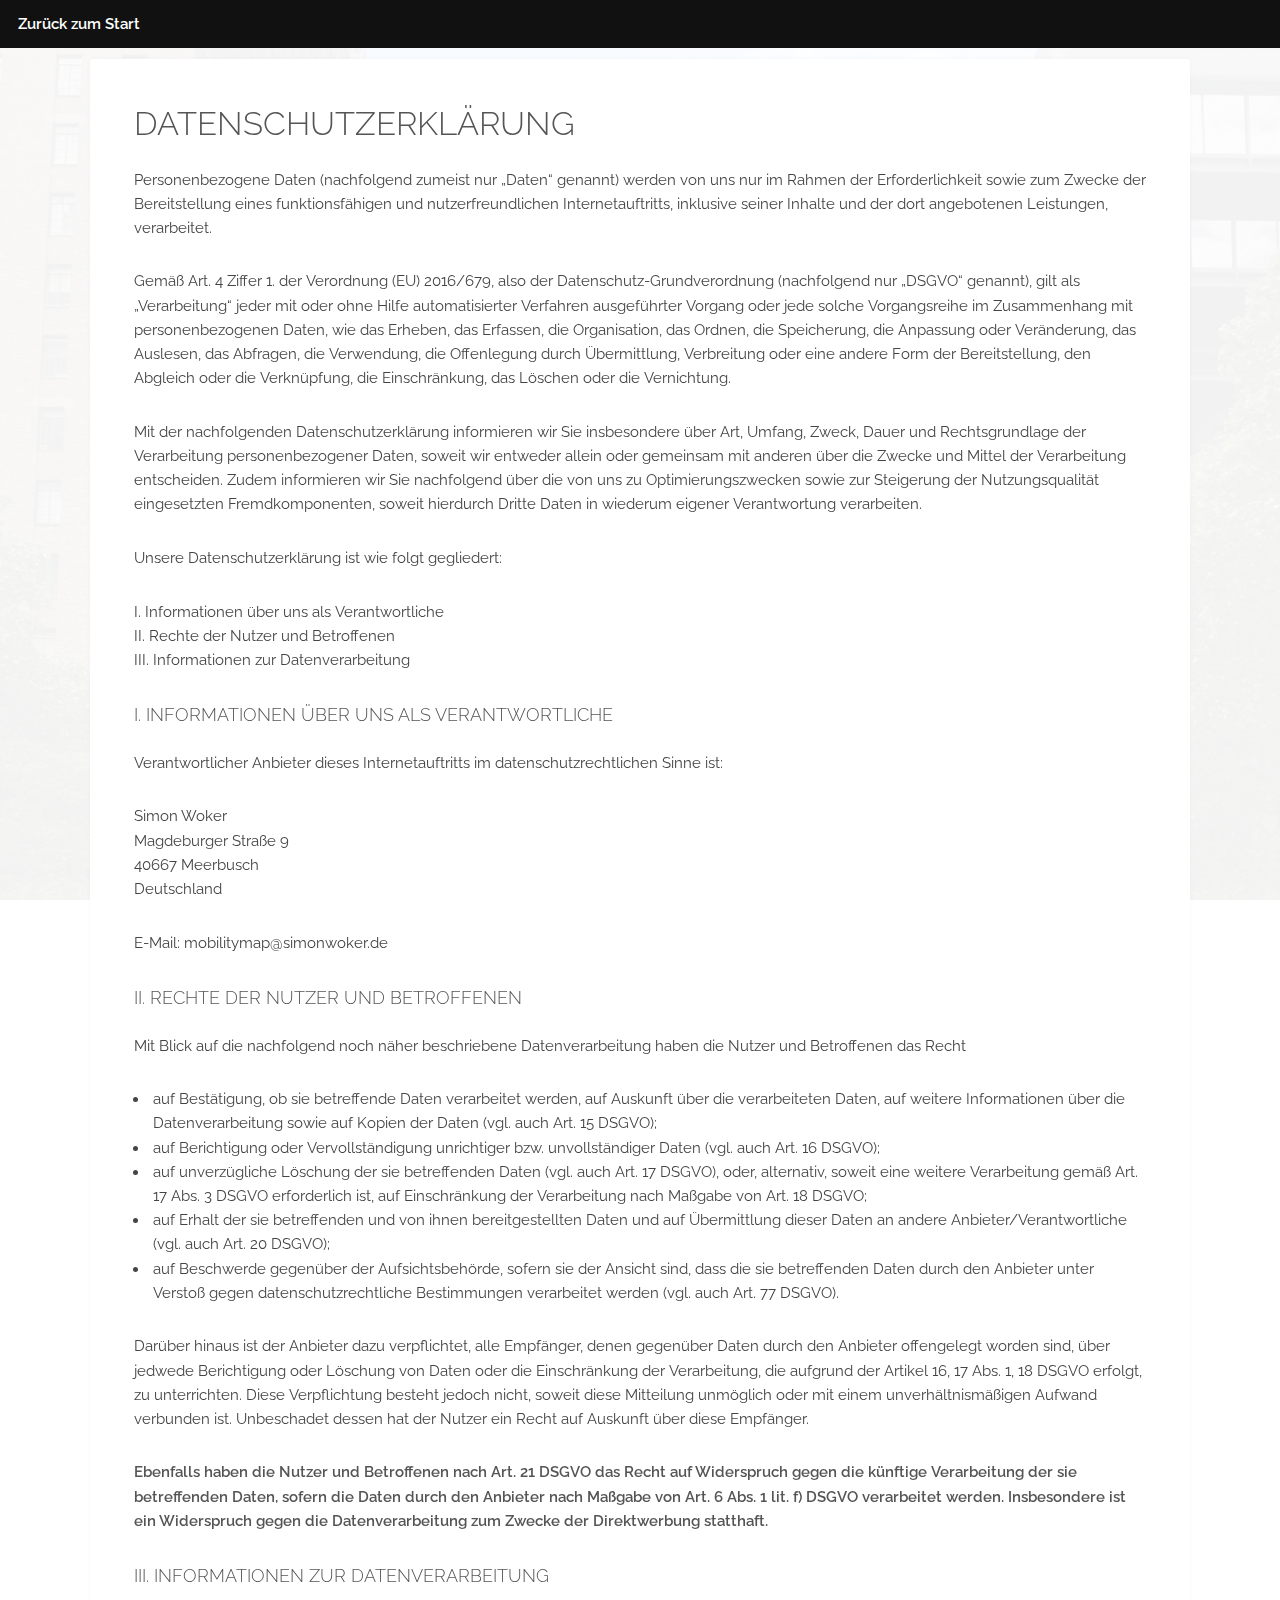
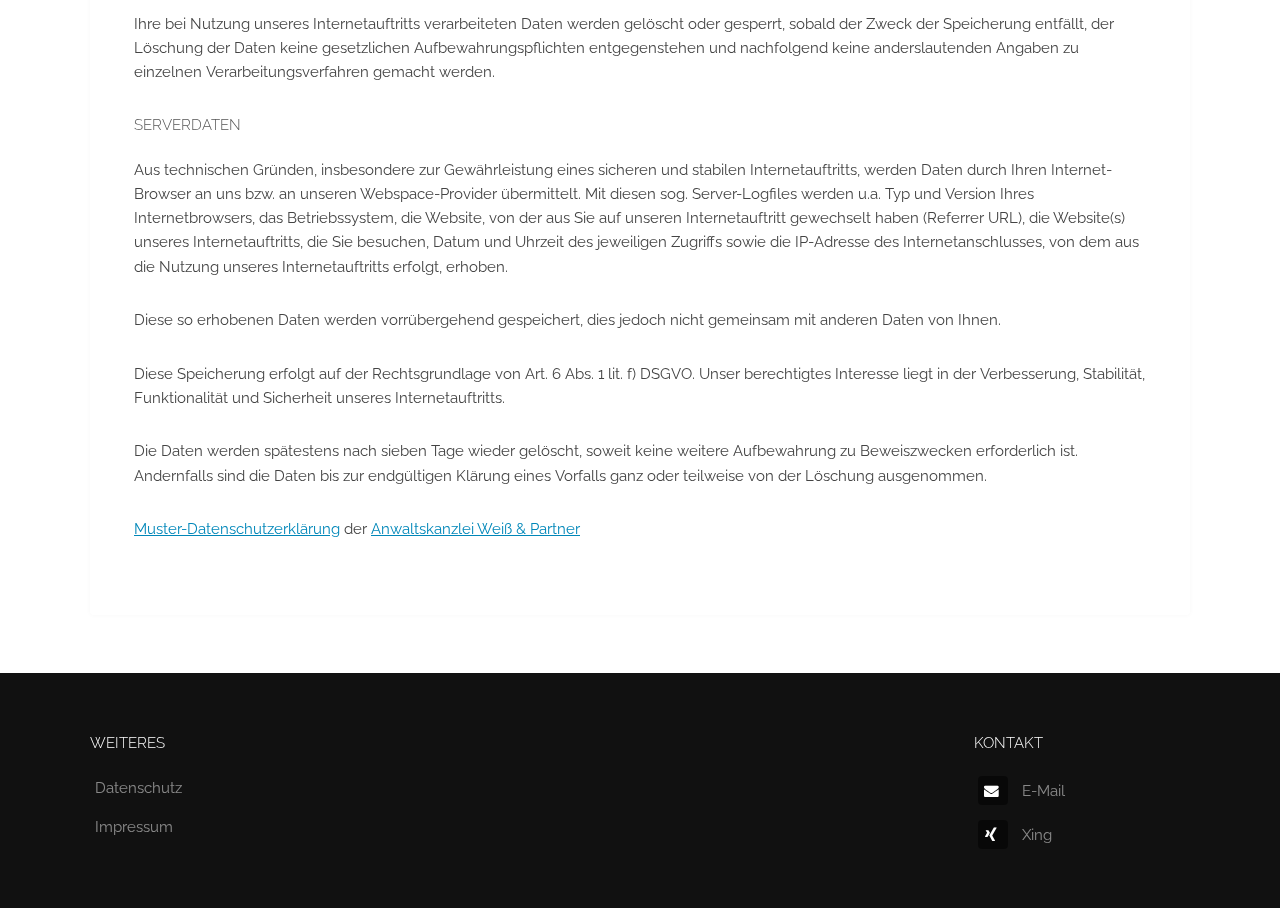
==== commit a6ce9a12: "E-Mail korrigiert + Header Beschriftung" ====
--- a/datenschutz.html
+++ b/datenschutz.html
@@ -17,7 +17,7 @@
 		
 		<!-- Header -->
 			<header id="header">
-				<a class="logo" href="index.html">Start</a>
+				<a class="logo" href="index.html">Zurück zum Start</a>
 			</header>
 
 		<!-- Main -->
@@ -82,7 +82,7 @@
 						<section>
 							<h4>Kontakt</h4>
 							<ul class="plain">
-								<li><a href="mailto://mobilitymap@simonwoker.de"><i class="icon fa-envelope">&nbsp;</i>E-Mail</a></li>
+								<li><a href="mailto:mobilitymap@simonwoker.de"><i class="icon fa-envelope">&nbsp;</i>E-Mail</a></li>
 								<li><a href="https://www.xing.com/profile/Simon_Woker"><i class="icon fa-xing">&nbsp;</i>Xing</a></li>
 							</ul>
 						</section>
